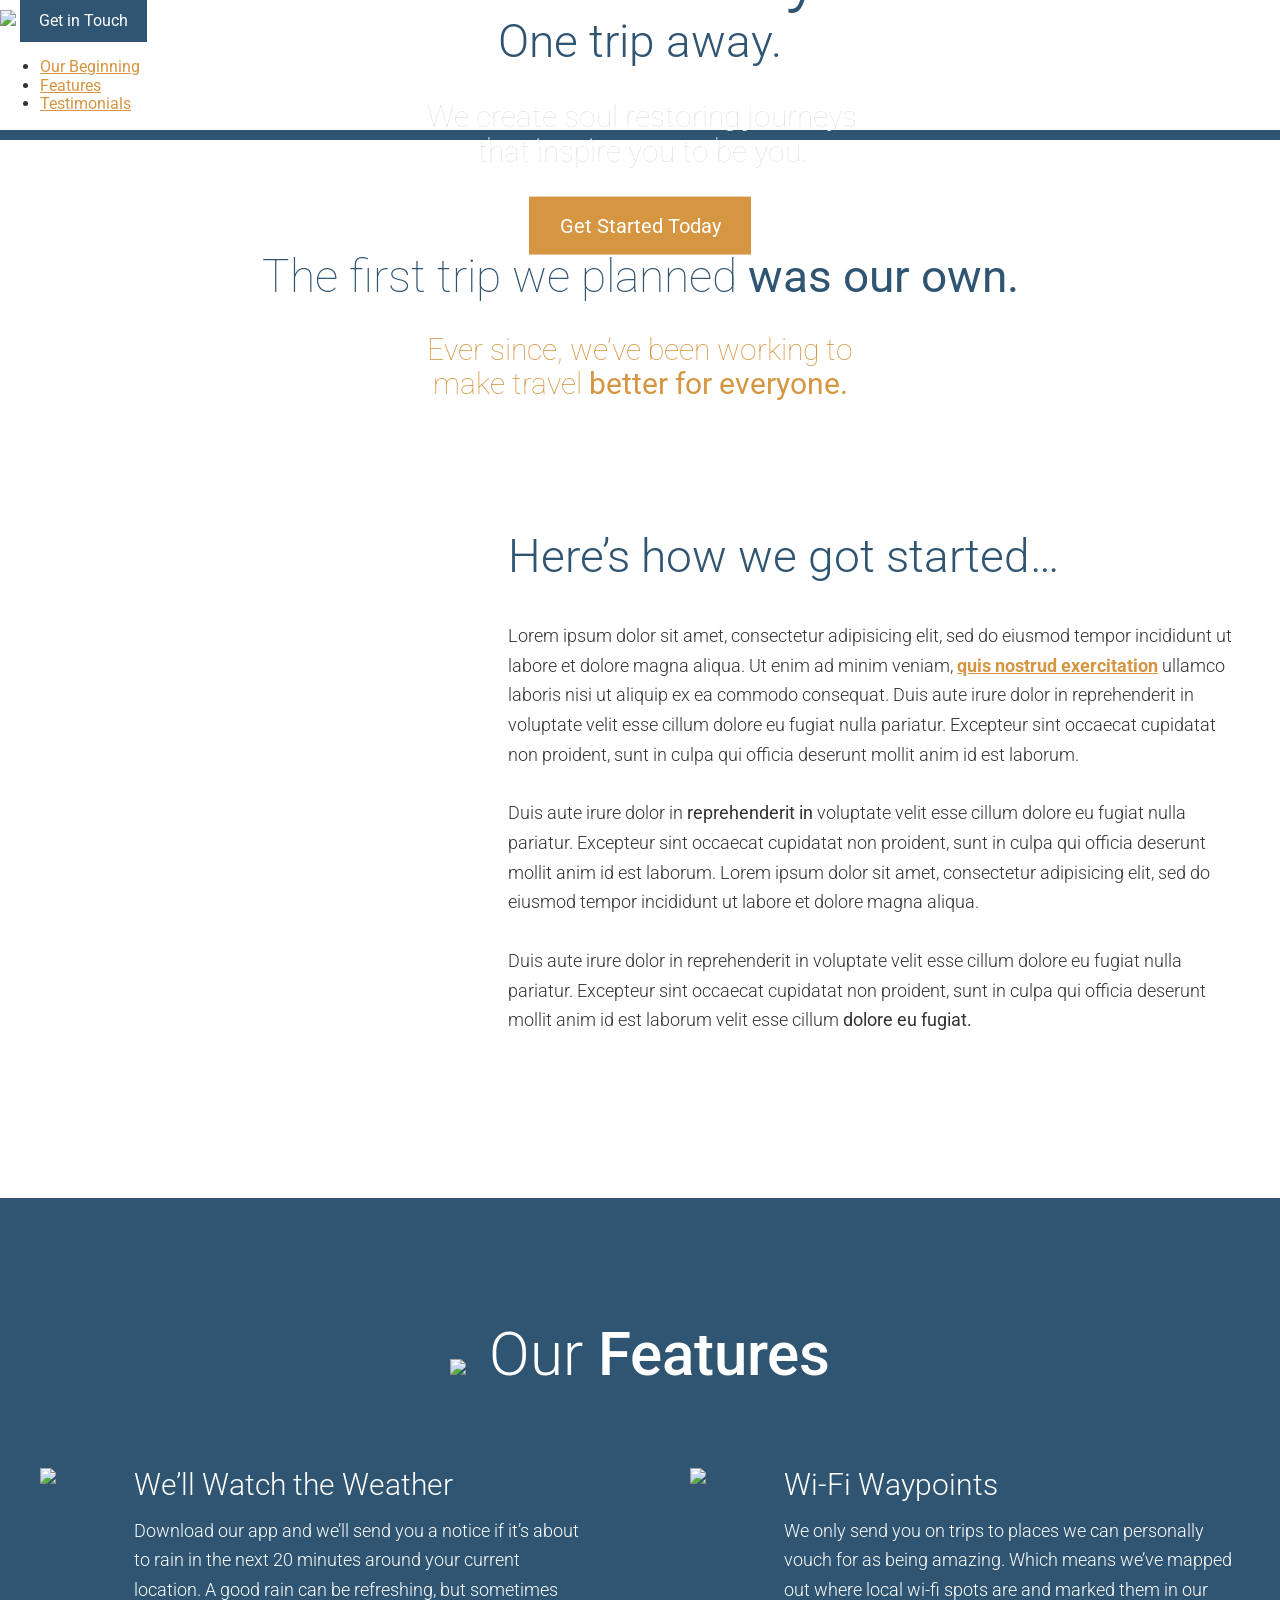
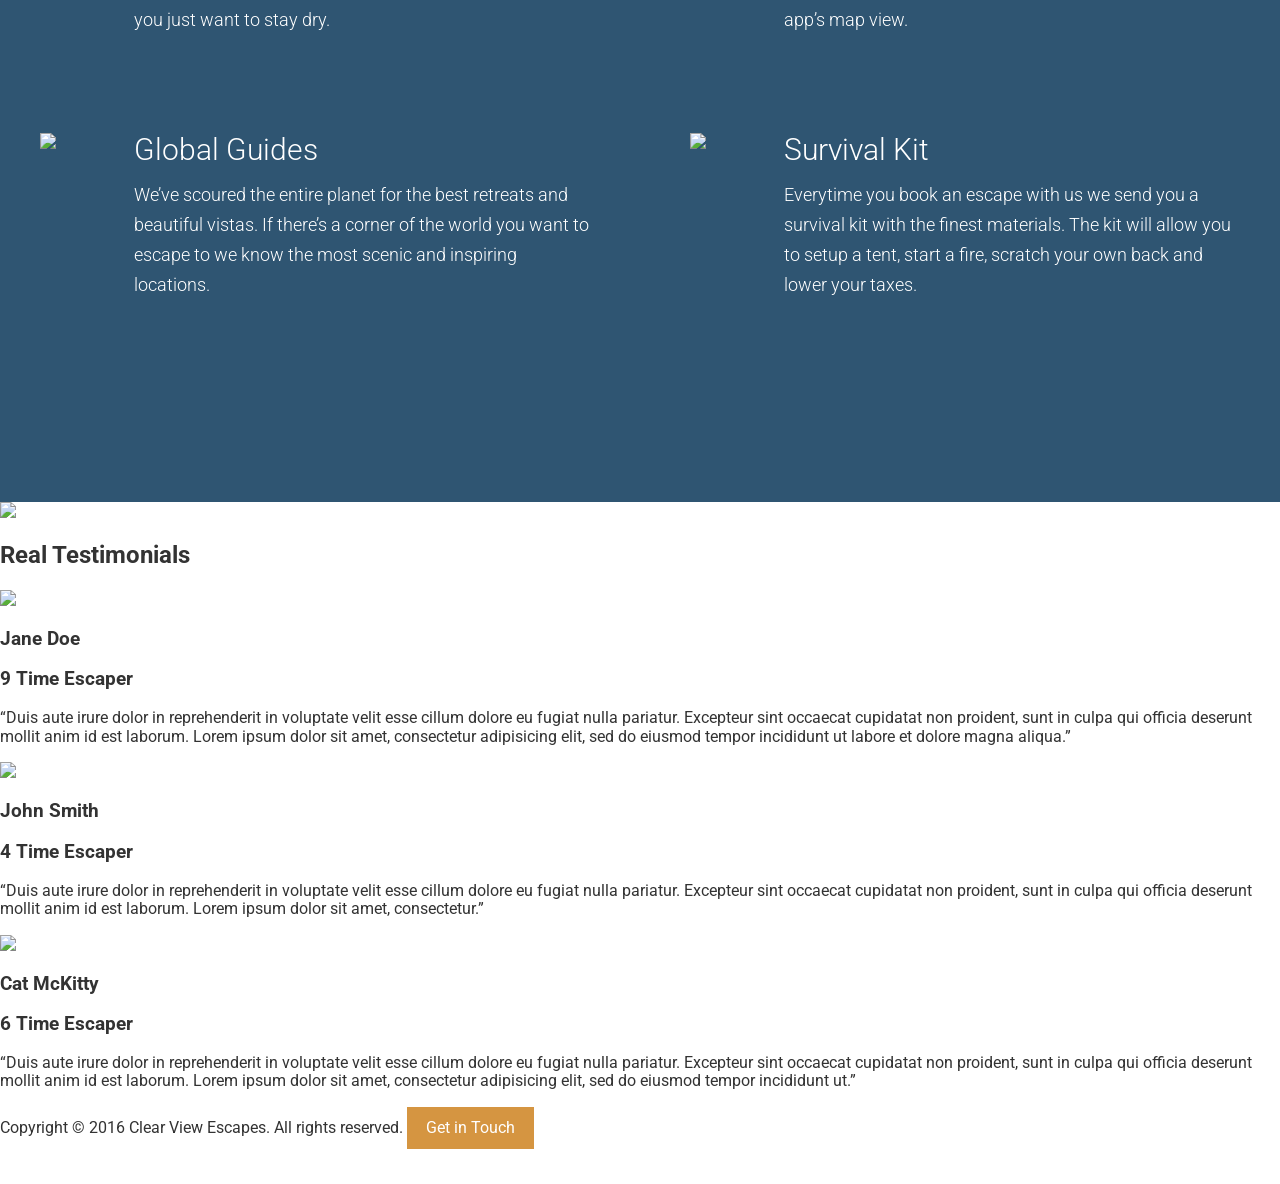
==== app/index.html @ b18bcfa6 "Completed the our features section." ====
<!DOCTYPE html>

<html>
<head>
  <meta name="viewport" content="width=device-width, initial-scale=1" />
  <link href='https://fonts.googleapis.com/css?family=Roboto:400,100,300,500,700' rel='stylesheet' type='text/css'>
  <title>Clear View Escapes</title>
  <meta name="keywords" content="Travel planning, travel bundles, travel escapes, affordable travel">
  <meta name="description" content="Your clarity. One trip away. We create soul restoring journeys that inspire you to be you.">

  <link rel="stylesheet" href="temp/styles/styles.css">

</head>
<body>
  <header>
    <img src="assets/images/icons/clear-view-escapes.svg">
    <a href="#" class="btn">Get in Touch</a>
    <nav>
      <ul>
        <li><a href="#our-beginning">Our Beginning</a></li>
        <li><a href="#features">Features</a></li>
        <li><a href="#testimonials">Testimonials</a></li>
      </ul>
    </nav>
  </header>

  <div class="large-hero">
    
    <picture>
      <source srcset="assets/images/hero--large.jpg 1920w, assets/images/hero--large-hi-dpi.jpg 3840w" media="(min-width: 1380px)">
      <source srcset="assets/images/hero--medium.jpg 1380w, assets/images/hero--medium-hi-dpi.jpg 2760w" media="(min-width: 990px)">
      <source srcset="assets/images/hero--small.jpg 990w, assets/images/hero--small-hi-dpi.jpg 1980w" media="(min-width: 640px)">
      <img srcset="assets/images/hero--smaller.jpg 640w, assets/images/hero--smaller-hi-dpi.jpg 1280w" alt="Coastal view of ocean and mountains." class="large-hero__image">
    </picture>

      <div class="large-hero__text-content ">
        <div class="wrapper">
          <h1 class="large-hero__title">Your clarity.</h1>
          <h2 class="large-hero__subtitle">One trip away.</h2>
          <p class="large-hero__description">We create soul restoring journeys that inspire you to be you.</p>
          <p><a href="#" class="btn btn--orange btn--large">Get Started Today</a></p>
        </div>
      </div>

  </div>

  <div id="our-beginning" class="page-section">
    <div class="wrapper">
      <h2 class="headline headline--centered headline--light headline--b-margin-small">The first trip we planned <strong>was our own.</strong></h2>
      <h3 class="headline headline--centered headline--orange headline--small headline--narrow headline--light headline--b-margin-large">Ever since, we&rsquo;ve been working to make travel <strong>better for everyone.</strong></h3>

      <div class="wrapper wrapper--medium wrapper--b-margin">
        <img sizes="(min-width: 970px) 976px, 100vw" srcset="assets/images/first-trip-low-res.jpg 565w, assets/images/first-trip.jpg 976w, assets/images/first-trip-hi-dpi.jpg 1952w" alt="Couple walking down a street.">
      </div>
      <div class="row row--gutters">
        <div class="row__medium-4 row__medium-4--larger row__b-margin-until-medium">
          <picture>
            <source sizes="404px" media="(min-width:1020px)" srcset="assets/images/our-start.jpg 404w, assets/images/our-start-hi-dpi.jpg 808w">
            <source sizes="320px" media="(min-width:800px)" srcset="assets/images/our-start-portrait.jpg 382w, assets/images/our-start-portrait-hi-dpi.jpg 764w">
            <img srcset="assets/images/our-start-landscape.jpg 800w, assets/images/our-start-landscape-hi-dpi.jpg 1600w" alt="Our founder, Jan Doe"> 
          </picture>
        </div>
        <div class="row__medium-8 row__medium-8--smaller">
          <div class="generic-content-container">
            <h2 class="headline headline--no-t-margin">Here&rsquo;s how we got started&hellip;</h2>
            <p>Lorem ipsum dolor sit amet, consectetur adipisicing elit, sed do eiusmod tempor incididunt ut labore et dolore magna aliqua. Ut enim ad minim veniam, <a href="#">quis nostrud exercitation</a> ullamco laboris nisi ut aliquip ex ea commodo consequat. Duis aute irure dolor in reprehenderit in voluptate velit esse cillum dolore eu fugiat nulla pariatur. Excepteur sint occaecat cupidatat non proident, sunt in culpa qui officia deserunt mollit anim id est laborum.</p>
            <p>Duis aute irure dolor in <strong>reprehenderit in</strong> voluptate velit esse cillum dolore eu fugiat nulla pariatur. Excepteur sint occaecat cupidatat non proident, sunt in culpa qui officia deserunt mollit anim id est laborum. Lorem ipsum dolor sit amet, consectetur adipisicing elit, sed do eiusmod tempor incididunt ut labore et dolore magna aliqua.</p>
            <p>Duis aute irure dolor in reprehenderit in voluptate velit esse cillum dolore eu fugiat nulla pariatur. Excepteur sint occaecat cupidatat non proident, sunt in culpa qui officia deserunt mollit anim id est laborum velit esse cillum <strong>dolore eu fugiat.</strong></p>
          </div>
        </div>
      </div>
    </div>
  </div>

  <div id="features" class="page-section page-section--blue">
    <div class="wrapper">
      <h2 class="section-title"><img class="section-title__icon" src="assets/images/icons/star.svg"> Our <strong>Features</strong></h2>

      <div class="row row--gutters-large generic-content-container">
        <div class="row__medium-6">

          <div class="feature-item">
            <img class="feature-item__icon" src="assets/images/icons/rain.svg">
            <h3 class="feature-item__title">We&rsquo;ll Watch the Weather</h3>
            <p>Download our app and we&rsquo;ll send you a notice if it&rsquo;s about to rain in the next 20 minutes around your current location. A good rain can be refreshing, but sometimes you just want to stay dry.</p>
          </div>
          
          <div class="feature-item">
            <img class="feature-item__icon" src="assets/images/icons/globe.svg">
            <h3 class="feature-item__title">Global Guides</h3>
            <p>We&rsquo;ve scoured the entire planet for the best retreats and beautiful vistas. If there&rsquo;s a corner of the world you want to escape to we know the most scenic and inspiring locations.</p>
          </div>
          
        </div>
        <div class="row__medium-6">
          <div class="feature-item">
            <img class="feature-item__icon" src="assets/images/icons/wifi.svg">
            <h3 class="feature-item__title">Wi-Fi Waypoints</h3>
            <p>We only send you on trips to places we can personally vouch for as being amazing. Which means we&rsquo;ve mapped out where local wi-fi spots are and marked them in our app&rsquo;s map view.</p>
          </div>
          
          <div class="feature-item">
            <img class="feature-item__icon" src="assets/images/icons/fire.svg">
            <h3 class="feature-item__title">Survival Kit</h3>
            <p>Everytime you book an escape with us we send you a survival kit with the finest materials. The kit will allow you to setup a tent, start a fire, scratch your own back and lower your taxes.</p>
          </div>
          
        </div>
      </div>

    </div>
  </div>

  <div id="testimonials">
    <img src="assets/images/icons/comment.svg">
    <h2>Real Testimonials</h2>

    <img src="assets/images/testimonial-jane.jpg">
    <h3>Jane Doe</h3>
    <h3>9 Time Escaper</h3>
    <p>&ldquo;Duis aute irure dolor in reprehenderit in voluptate velit esse cillum dolore eu fugiat nulla pariatur. Excepteur sint occaecat cupidatat non proident, sunt in culpa qui officia deserunt mollit anim id est laborum. Lorem ipsum dolor sit amet, consectetur adipisicing elit, sed do eiusmod tempor incididunt ut labore et dolore magna aliqua.&rdquo;</p>

    <img src="assets/images/testimonial-john.jpg">
    <h3>John Smith</h3>
    <h3>4 Time Escaper</h3>
    <p>&ldquo;Duis aute irure dolor in reprehenderit in voluptate velit esse cillum dolore eu fugiat nulla pariatur. Excepteur sint occaecat cupidatat non proident, sunt in culpa qui officia deserunt mollit anim id est laborum. Lorem ipsum dolor sit amet, consectetur.&rdquo;</p>

    <img src="assets/images/testimonial-cat.jpg">
    <h3>Cat McKitty</h3>
    <h3>6 Time Escaper</h3>
    <p>&ldquo;Duis aute irure dolor in reprehenderit in voluptate velit esse cillum dolore eu fugiat nulla pariatur. Excepteur sint occaecat cupidatat non proident, sunt in culpa qui officia deserunt mollit anim id est laborum. Lorem ipsum dolor sit amet, consectetur adipisicing elit, sed do eiusmod tempor incididunt ut.&rdquo;</p>
  </div>

  <footer>
    <p>Copyright &copy; 2016 Clear View Escapes. All rights reserved. <a href="#" class="btn btn--orange">Get in Touch</a></p>
  </footer>
</body>
</html>
---- app/temp/styles/styles.css ----
/*! normalize.css v7.0.0 | MIT License | github.com/necolas/normalize.css */

/* Document
   ========================================================================== */

/**
 * 1. Correct the line height in all browsers.
 * 2. Prevent adjustments of font size after orientation changes in
 *    IE on Windows Phone and in iOS.
 */

html {
  line-height: 1.15; /* 1 */
  -ms-text-size-adjust: 100%; /* 2 */
  -webkit-text-size-adjust: 100%; /* 2 */
}

/* Sections
   ========================================================================== */

/**
 * Remove the margin in all browsers (opinionated).
 */

body {
  margin: 0;
}

/**
 * Add the correct display in IE 9-.
 */

article,
aside,
footer,
header,
nav,
section {
  display: block;
}

/**
 * Correct the font size and margin on `h1` elements within `section` and
 * `article` contexts in Chrome, Firefox, and Safari.
 */

h1 {
  font-size: 2em;
  margin: 0.67em 0;
}

/* Grouping content
   ========================================================================== */

/**
 * Add the correct display in IE 9-.
 * 1. Add the correct display in IE.
 */

figcaption,
figure,
main { /* 1 */
  display: block;
}

/**
 * Add the correct margin in IE 8.
 */

figure {
  margin: 1em 40px;
}

/**
 * 1. Add the correct box sizing in Firefox.
 * 2. Show the overflow in Edge and IE.
 */

hr {
  -webkit-box-sizing: content-box;
          box-sizing: content-box; /* 1 */
  height: 0; /* 1 */
  overflow: visible; /* 2 */
}

/**
 * 1. Correct the inheritance and scaling of font size in all browsers.
 * 2. Correct the odd `em` font sizing in all browsers.
 */

pre {
  font-family: monospace, monospace; /* 1 */
  font-size: 1em; /* 2 */
}

/* Text-level semantics
   ========================================================================== */

/**
 * 1. Remove the gray background on active links in IE 10.
 * 2. Remove gaps in links underline in iOS 8+ and Safari 8+.
 */

a {
  background-color: transparent; /* 1 */
  -webkit-text-decoration-skip: objects; /* 2 */
}

/**
 * 1. Remove the bottom border in Chrome 57- and Firefox 39-.
 * 2. Add the correct text decoration in Chrome, Edge, IE, Opera, and Safari.
 */

abbr[title] {
  border-bottom: none; /* 1 */
  text-decoration: underline; /* 2 */
  text-decoration: underline dotted; /* 2 */
}

/**
 * Prevent the duplicate application of `bolder` by the next rule in Safari 6.
 */

b,
strong {
  font-weight: inherit;
}

/**
 * Add the correct font weight in Chrome, Edge, and Safari.
 */

b,
strong {
  font-weight: bolder;
}

/**
 * 1. Correct the inheritance and scaling of font size in all browsers.
 * 2. Correct the odd `em` font sizing in all browsers.
 */

code,
kbd,
samp {
  font-family: monospace, monospace; /* 1 */
  font-size: 1em; /* 2 */
}

/**
 * Add the correct font style in Android 4.3-.
 */

dfn {
  font-style: italic;
}

/**
 * Add the correct background and color in IE 9-.
 */

mark {
  background-color: #ff0;
  color: #000;
}

/**
 * Add the correct font size in all browsers.
 */

small {
  font-size: 80%;
}

/**
 * Prevent `sub` and `sup` elements from affecting the line height in
 * all browsers.
 */

sub,
sup {
  font-size: 75%;
  line-height: 0;
  position: relative;
  vertical-align: baseline;
}

sub {
  bottom: -0.25em;
}

sup {
  top: -0.5em;
}

/* Embedded content
   ========================================================================== */

/**
 * Add the correct display in IE 9-.
 */

audio,
video {
  display: inline-block;
}

/**
 * Add the correct display in iOS 4-7.
 */

audio:not([controls]) {
  display: none;
  height: 0;
}

/**
 * Remove the border on images inside links in IE 10-.
 */

img {
  border-style: none;
}

/**
 * Hide the overflow in IE.
 */

svg:not(:root) {
  overflow: hidden;
}

/* Forms
   ========================================================================== */

/**
 * 1. Change the font styles in all browsers (opinionated).
 * 2. Remove the margin in Firefox and Safari.
 */

button,
input,
optgroup,
select,
textarea {
  font-family: sans-serif; /* 1 */
  font-size: 100%; /* 1 */
  line-height: 1.15; /* 1 */
  margin: 0; /* 2 */
}

/**
 * Show the overflow in IE.
 * 1. Show the overflow in Edge.
 */

button,
input { /* 1 */
  overflow: visible;
}

/**
 * Remove the inheritance of text transform in Edge, Firefox, and IE.
 * 1. Remove the inheritance of text transform in Firefox.
 */

button,
select { /* 1 */
  text-transform: none;
}

/**
 * 1. Prevent a WebKit bug where (2) destroys native `audio` and `video`
 *    controls in Android 4.
 * 2. Correct the inability to style clickable types in iOS and Safari.
 */

button,
html [type="button"], /* 1 */
[type="reset"],
[type="submit"] {
  -webkit-appearance: button; /* 2 */
}

/**
 * Remove the inner border and padding in Firefox.
 */

button::-moz-focus-inner,
[type="button"]::-moz-focus-inner,
[type="reset"]::-moz-focus-inner,
[type="submit"]::-moz-focus-inner {
  border-style: none;
  padding: 0;
}

/**
 * Restore the focus styles unset by the previous rule.
 */

button:-moz-focusring,
[type="button"]:-moz-focusring,
[type="reset"]:-moz-focusring,
[type="submit"]:-moz-focusring {
  outline: 1px dotted ButtonText;
}

/**
 * Correct the padding in Firefox.
 */

fieldset {
  padding: 0.35em 0.75em 0.625em;
}

/**
 * 1. Correct the text wrapping in Edge and IE.
 * 2. Correct the color inheritance from `fieldset` elements in IE.
 * 3. Remove the padding so developers are not caught out when they zero out
 *    `fieldset` elements in all browsers.
 */

legend {
  -webkit-box-sizing: border-box;
          box-sizing: border-box; /* 1 */
  color: inherit; /* 2 */
  display: table; /* 1 */
  max-width: 100%; /* 1 */
  padding: 0; /* 3 */
  white-space: normal; /* 1 */
}

/**
 * 1. Add the correct display in IE 9-.
 * 2. Add the correct vertical alignment in Chrome, Firefox, and Opera.
 */

progress {
  display: inline-block; /* 1 */
  vertical-align: baseline; /* 2 */
}

/**
 * Remove the default vertical scrollbar in IE.
 */

textarea {
  overflow: auto;
}

/**
 * 1. Add the correct box sizing in IE 10-.
 * 2. Remove the padding in IE 10-.
 */

[type="checkbox"],
[type="radio"] {
  -webkit-box-sizing: border-box;
          box-sizing: border-box; /* 1 */
  padding: 0; /* 2 */
}

/**
 * Correct the cursor style of increment and decrement buttons in Chrome.
 */

[type="number"]::-webkit-inner-spin-button,
[type="number"]::-webkit-outer-spin-button {
  height: auto;
}

/**
 * 1. Correct the odd appearance in Chrome and Safari.
 * 2. Correct the outline style in Safari.
 */

[type="search"] {
  -webkit-appearance: textfield; /* 1 */
  outline-offset: -2px; /* 2 */
}

/**
 * Remove the inner padding and cancel buttons in Chrome and Safari on macOS.
 */

[type="search"]::-webkit-search-cancel-button,
[type="search"]::-webkit-search-decoration {
  -webkit-appearance: none;
}

/**
 * 1. Correct the inability to style clickable types in iOS and Safari.
 * 2. Change font properties to `inherit` in Safari.
 */

::-webkit-file-upload-button {
  -webkit-appearance: button; /* 1 */
  font: inherit; /* 2 */
}

/* Interactive
   ========================================================================== */

/*
 * Add the correct display in IE 9-.
 * 1. Add the correct display in Edge, IE, and Firefox.
 */

details, /* 1 */
menu {
  display: block;
}

/*
 * Add the correct display in all browsers.
 */

summary {
  display: list-item;
}

/* Scripting
   ========================================================================== */

/**
 * Add the correct display in IE 9-.
 */

canvas {
  display: inline-block;
}

/**
 * Add the correct display in IE.
 */

template {
  display: none;
}

/* Hidden
   ========================================================================== */

/**
 * Add the correct display in IE 10-.
 */

[hidden] {
  display: none;
}

body{
  font-family: 'Roboto', sans-serif;
  color: #333;
}

img{
  max-width: 100%;
  height: auto;
}

* {
	-webkit-box-sizing: border-box;
	        box-sizing: border-box;
}

a {
	color: #d59541;
}

.large-hero{
  border-bottom: 10px solid #2f5572;
  position: relative;
}

.large-hero__image {
    display: block;
  }

.large-hero__text-content {
    position: absolute;
    top: 50%;
    left: 0;
    -webkit-transform: translateY(-50%);
            transform: translateY(-50%);
    width: 100%;
    text-align: center;
  }

.large-hero__title {
    font-weight: 300;
    color: #2f5572;
    font-size: 2.4rem;
    margin: 0;
    
  }

@media (min-width: 530px){

.large-hero__title {
      font-size: 4.8rem
    
  }
	}

.large-hero__subtitle {
    font-weight: 300;
    color: #2f5572;
    font-size: 1.5rem;
    margin: 0;

  }

@media (min-width: 530px){

.large-hero__subtitle {
      font-size: 2.9rem

  }
	}

.large-hero__description {
    color: #fff;
    font-size: 1.1rem;
    font-weight: 100;
    text-shadow: 2px 2px 0 rgba(0, 0, 0, 0.1);
    max-width: 30rem;
    margin-left: auto;
    margin-right: auto;

  }

@media (min-width: 530px){

.large-hero__description {
      font-size: 1.875rem

  }
	}

.btn{
  background-color: #2f5572;
  color: #fff;
  text-decoration: none;
  padding: .75rem 1.2rem;
  display: inline-block;
}

.btn--orange{
    background-color: #d59541;
  }

.btn--large{
    padding: 1.1rem 1.9rem;
  }

@media (min-width: 530px){

.btn--large{
      font-size: 1.25rem
  }
	}

.wrapper {
	padding-left: 18px;
	padding-right: 18px;
	overflow: hidden;
	max-width: 1236px;
	margin-left: auto;
	margin-right: auto;
}

.wrapper--medium {
		max-width: 976px;
	}

.wrapper .wrapper {
		padding-left: 0;
		padding-right: 0;
	}

.wrapper--b-margin {
		margin-bottom: 1rem;
	}

@media (min-width: 530px){

.wrapper {
		margin-bottom: 3.875rem
}
	}

.page-section {
	padding: 1.2rem 0;
}

@media (min-width: 800px){

.page-section {
		padding: 4.5rem 0
}
	}

.page-section--blue {
		background-color: #2f5572;
		color: #fff;
	}

.headline {
	font-weight: 300;
	font-size: 1.9rem;
	color: #2f5572;
}

@media (min-width: 530px){

.headline {
		font-size: 2.875rem
}
	}

.headline--centered {
		text-align: center;
	}

.headline--orange {
		color: #d59541;
	}

.headline--small {
		font-size: 1.2rem;
	}

@media (min-width: 530px){

.headline--small {
			font-size: 1.875rem
	}
	}

.headline--narrow {
		max-width: 500px;
		margin-right: auto;
		margin-left: auto;
	}

.headline--light {
		font-weight: 100;
	}

.headline--b-margin-small {
		margin-bottom: .5em;
	}

.headline--b-margin-large {
		margin-bottom: 1.6em;
	}

.headline--no-t-margin {
		margin-top: 0;
	}

.row::after {
		content: "";
		clear: both;
		display: table;
	}

.row--gutters {
		margin-right: -65px;
	}

.row--gutters-large {
		margin-right: -100px;
	}

.row--gutters > div {
		padding-right: 65px;
	}

.row--gutters-large > div {
		padding-right: 100px;
	}

.row__b-margin-until-medium {
		margin-bottom: 1rem;
	}

@media (min-width: 800px){

		.row__b-margin-until-medium {
		margin-bottom: 0;
		}

		.row__medium-4 {
			float: left;
			width: 33.33%;
		}

		.row__medium-4--larger {
			width: 37%;
		}

		.row__medium-6 {
			float: left;
			width: 50%;
		}

		.row__medium-8 {
			float: left;
			width: 66.66%;
		}

		.row__medium-8--smaller {
			width: 63%;
		}
	}

.generic-content-container p {
		font-weight: 300;
		line-height: 1.65;
		margin: 0 0 1.8rem 0;
	}

@media (min-width: 530px){

.generic-content-container {
		font-size: 1.125rem

}
	}

.generic-content-container p a {
		font-weight: 700;
	}

.section-title {
	font-size: 2.55rem;
	font-weight: 300;
	text-align: center;
}

@media (min-width: 530px){

.section-title {
		font-size: 3.75rem
}
	}

.section-title strong {
		font-weight: 500;
	}

.section-title__icon {
		display: block;
		margin-right: auto;
		margin-left: auto;
		margin-bottom: .6rem;
	}

@media (min-width: 530px){

.section-title__icon {
			margin-right: .5rem;
			margin-left: 0;
			margin-bottom: 0;
			display: inline-block
	}
	}

.feature-item {
	position: relative;
	padding-bottom: 2.5rem;

}

@media (min-width: 530px){

.feature-item {
		padding-left: 94px

}
	}

.feature-item__icon {

		display: block;
		margin: 0 auto;
	}

@media (min-width: 530px){

.feature-item__icon {
			position: absolute;
			left: 0
	}
	}

.feature-item__title {
		font-size: 1.6rem;
		font-weight: 300;
		margin-bottom: .8rem;
		margin-top: .7em;
		text-align: center;
	}

@media (min-width: 530px){

.feature-item__title {
			margin-top: 1em;
			font-size: 1.875rem;
			text-align: left
	}
	}
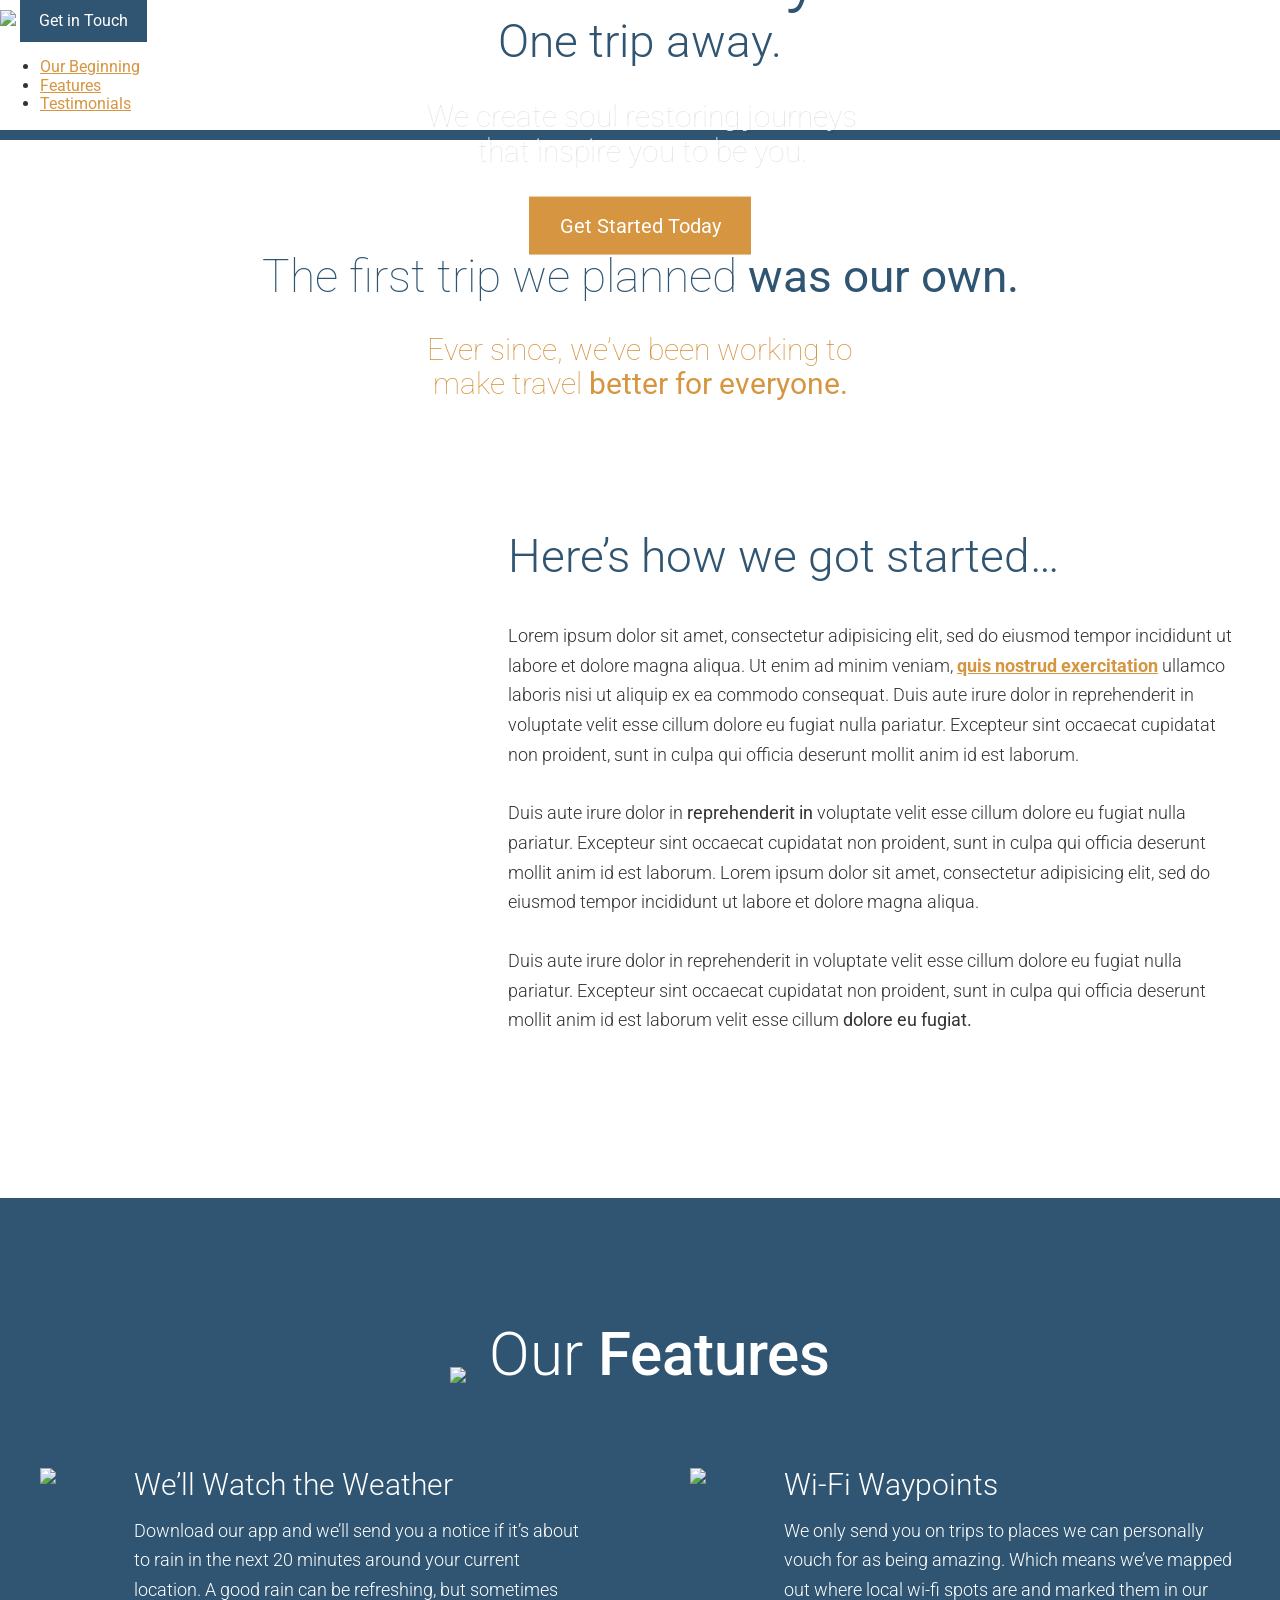
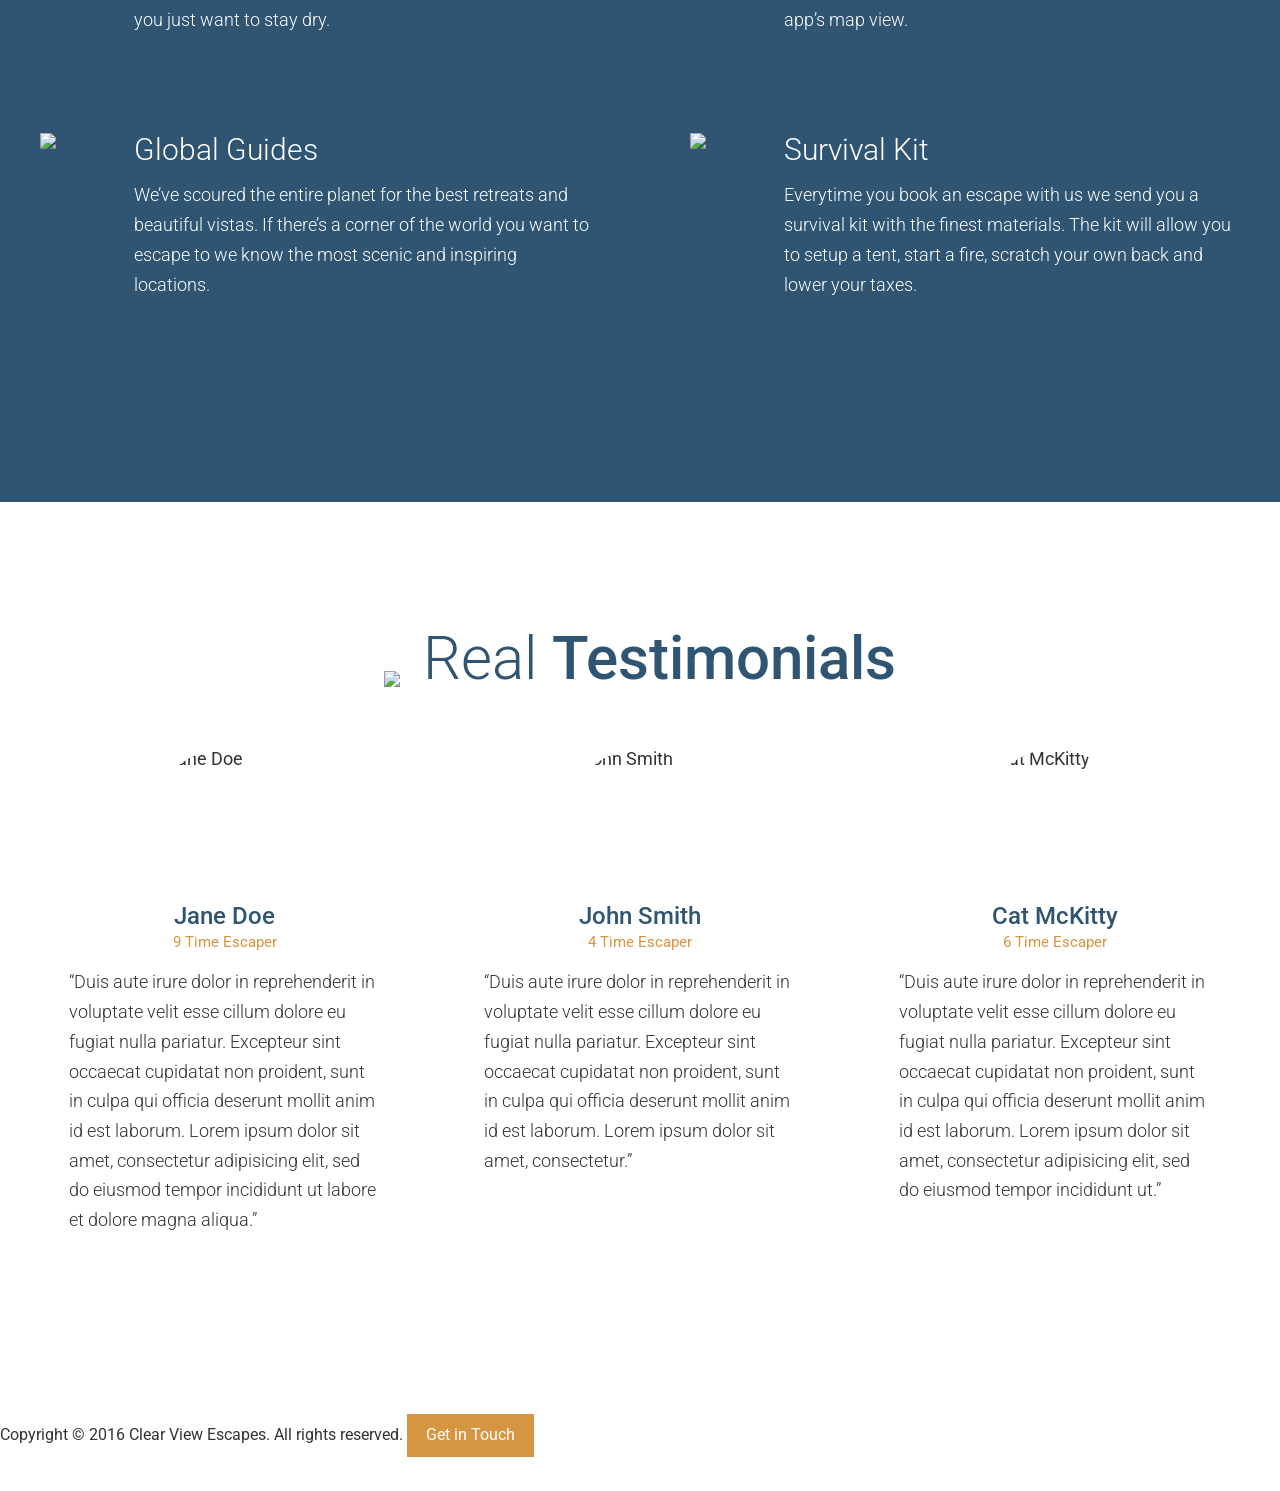
==== commit b3b45424: "Completed the Testimonials section." ====
--- a/app/index.html
+++ b/app/index.html
@@ -111,24 +111,50 @@
     </div>
   </div>
 
-  <div id="testimonials">
-    <img src="assets/images/icons/comment.svg">
-    <h2>Real Testimonials</h2>
+  <div id="testimonials" class="page-section page-section--testimonials page-section--no-b-padding-until-large">
+    <div class="wrapper wrapper--no-padding-until-large">
+      <h2 class="section-title section-title--blue"><img class="section-title__icon" src="assets/images/icons/comment.svg"> Real <strong>Testimonials</strong></h2>
 
-    <img src="assets/images/testimonial-jane.jpg">
-    <h3>Jane Doe</h3>
-    <h3>9 Time Escaper</h3>
-    <p>&ldquo;Duis aute irure dolor in reprehenderit in voluptate velit esse cillum dolore eu fugiat nulla pariatur. Excepteur sint occaecat cupidatat non proident, sunt in culpa qui officia deserunt mollit anim id est laborum. Lorem ipsum dolor sit amet, consectetur adipisicing elit, sed do eiusmod tempor incididunt ut labore et dolore magna aliqua.&rdquo;</p>
+      <div class="row row--gutters row--t-padding row--gutters-small row--equal-height-at-large generic-content-container">
 
-    <img src="assets/images/testimonial-john.jpg">
-    <h3>John Smith</h3>
-    <h3>4 Time Escaper</h3>
-    <p>&ldquo;Duis aute irure dolor in reprehenderit in voluptate velit esse cillum dolore eu fugiat nulla pariatur. Excepteur sint occaecat cupidatat non proident, sunt in culpa qui officia deserunt mollit anim id est laborum. Lorem ipsum dolor sit amet, consectetur.&rdquo;</p>
+        <div class="row__large-4">
+          <div class="testimonial">
+            <div class="testimonial__photo">
+              <img sizes="160px" srcset="assets/images/testimonial-jane.jpg 160w, assets/images/testimonial-jane-hi-dpi.jpg 320w" alt="Jane Doe">
+            </div>
+            <h3 class="testimonial__title">Jane Doe</h3>
+            <h4 class="testimonial__subtitle">9 Time Escaper</h4>
+            <p>&ldquo;Duis aute irure dolor in reprehenderit in voluptate velit esse cillum dolore eu fugiat nulla pariatur. Excepteur sint occaecat cupidatat non proident, sunt in culpa qui officia deserunt mollit anim id est laborum. Lorem ipsum dolor sit amet, consectetur adipisicing elit, sed do eiusmod tempor incididunt ut labore et dolore magna aliqua.&rdquo;</p>
+          </div> 
+        </div>
 
-    <img src="assets/images/testimonial-cat.jpg">
-    <h3>Cat McKitty</h3>
-    <h3>6 Time Escaper</h3>
-    <p>&ldquo;Duis aute irure dolor in reprehenderit in voluptate velit esse cillum dolore eu fugiat nulla pariatur. Excepteur sint occaecat cupidatat non proident, sunt in culpa qui officia deserunt mollit anim id est laborum. Lorem ipsum dolor sit amet, consectetur adipisicing elit, sed do eiusmod tempor incididunt ut.&rdquo;</p>
+        <div class="row__large-4">
+          <div class="testimonial">
+            <div class="testimonial__photo">
+              <img sizes="160px" srcset="assets/images/testimonial-john.jpg 160w, assets/images/testimonial-john-hi-dpi.jpg 320w" alt="John Smith">
+            </div>
+            <h3 class="testimonial__title">John Smith</h3>
+            <h4 class="testimonial__subtitle">4 Time Escaper</h4>
+            <p>&ldquo;Duis aute irure dolor in reprehenderit in voluptate velit esse cillum dolore eu fugiat nulla pariatur. Excepteur sint occaecat cupidatat non proident, sunt in culpa qui officia deserunt mollit anim id est laborum. Lorem ipsum dolor sit amet, consectetur.&rdquo;</p>
+          </div>
+          
+        </div>
+
+        <div class="row__large-4"> 
+          <div class="testimonial testimonial--last">
+            <div class="testimonial__photo">
+              <img sizes="160px" srcset="assets/images/testimonial-cat.jpg 160w, assets/images/testimonial-cat-hi-dpi.jpg 320w" alt="Cat McKitty">
+            </div>
+            <h3 class="testimonial__title">Cat McKitty</h3>
+            <h4 class="testimonial__subtitle">6 Time Escaper</h4>
+            <p>&ldquo;Duis aute irure dolor in reprehenderit in voluptate velit esse cillum dolore eu fugiat nulla pariatur. Excepteur sint occaecat cupidatat non proident, sunt in culpa qui officia deserunt mollit anim id est laborum. Lorem ipsum dolor sit amet, consectetur adipisicing elit, sed do eiusmod tempor incididunt ut.&rdquo;</p>
+          </div>
+          
+        </div>
+
+      </div>
+    </div>
+    
   </div>
 
   <footer>
--- a/app/temp/styles/styles.css
+++ b/app/temp/styles/styles.css
@@ -574,6 +574,32 @@
 		max-width: 976px;
 	}
 
+.wrapper--no-padding-until-medium {
+		padding-left: 0;
+		padding-right: 0;
+	}
+
+@media (min-width: 800px){
+
+.wrapper--no-padding-until-medium {
+			padding-left: 18px;
+			padding-right: 18px
+	}
+	}
+
+.wrapper--no-padding-until-large {
+		padding-left: 0;
+		padding-right: 0;
+	}
+
+@media (min-width: 1010px){
+
+.wrapper--no-padding-until-large {
+			padding-left: 18px;
+			padding-right: 18px
+	}
+	}
+
 .wrapper .wrapper {
 		padding-left: 0;
 		padding-right: 0;
@@ -604,6 +630,42 @@
 .page-section--blue {
 		background-color: #2f5572;
 		color: #fff;
+	}
+
+.page-section--testimonials {
+		background-color: #e0e6ef;
+		
+	}
+
+@media (min-width: 1010px){
+
+.page-section--testimonials {
+			background: url('/assets/images/testimonials-bg.jpg') top center no-repeat;
+			background-size: cover
+		
+	}
+	}
+
+.page-section--no-b-padding-until-medium {
+		padding-bottom: 0;
+	}
+
+@media (min-width: 800px){
+
+.page-section--no-b-padding-until-medium {
+			padding-bottom: 4.5rem
+	}
+	}
+
+.page-section--no-b-padding-until-large {
+		padding-bottom: 0;
+	}
+
+@media (min-width: 1010px){
+
+.page-section--no-b-padding-until-large {
+			padding-bottom: 4.5rem
+	}
 	}
 
 .headline {
@@ -666,6 +728,10 @@
 		display: table;
 	}
 
+.row--t-padding {
+		padding-top: 80px;
+	}
+
 .row--gutters {
 		margin-right: -65px;
 	}
@@ -674,12 +740,20 @@
 		margin-right: -100px;
 	}
 
+.row--gutters-small {
+		margin-right: -45px;
+	}
+
 .row--gutters > div {
 		padding-right: 65px;
 	}
 
 .row--gutters-large > div {
 		padding-right: 100px;
+	}
+
+.row--gutters-small > div {
+		padding-right: 45px;
 	}
 
 .row__b-margin-until-medium {
@@ -715,6 +789,70 @@
 			width: 63%;
 		}
 	}
+
+@media (min-width: 1010px){
+
+		.row__b-margin-until-large {
+		margin-bottom: 0;
+		}
+
+		.row__large-4 {
+			float: left;
+			width: 33.33%;
+		}
+
+		.row__large-4--larger {
+			width: 37%;
+		}
+
+		.row__large-6 {
+			float: left;
+			width: 50%;
+		}
+
+		.row__large-8 {
+			float: left;
+			width: 66.66%;
+		}
+
+		.row__large-8--smaller {
+			width: 63%;
+		}
+	}
+
+/* Begin equal height rules */
+
+@media (min-width: 800px){
+
+.row--equal-height-at-medium {
+			display: -webkit-box;
+			display: -ms-flexbox;
+			display: flex
+	}
+	}
+
+.row--equal-height-at-medium > div {
+			float: none;
+			display: -webkit-box;
+			display: -ms-flexbox;
+			display: flex;
+		}
+
+@media (min-width: 1010px){
+
+.row--equal-height-at-large {
+			display: -webkit-box;
+			display: -ms-flexbox;
+			display: flex
+	}
+	}
+
+.row--equal-height-at-large > div {
+			float: none;
+			display: -webkit-box;
+			display: -ms-flexbox;
+			display: flex;
+		}
 
 .generic-content-container p {
 		font-weight: 300;
@@ -738,17 +876,23 @@
 	font-size: 2.55rem;
 	font-weight: 300;
 	text-align: center;
+
 }
 
 @media (min-width: 530px){
 
 .section-title {
 		font-size: 3.75rem
+
 }
 	}
 
 .section-title strong {
 		font-weight: 500;
+	}
+
+.section-title--blue {
+		color: #2f5572;
 	}
 
 .section-title__icon {
@@ -761,6 +905,8 @@
 @media (min-width: 530px){
 
 .section-title__icon {
+			position: relative;
+			top: 8px;
 			margin-right: .5rem;
 			margin-left: 0;
 			margin-bottom: 0;
@@ -811,4 +957,49 @@
 			font-size: 1.875rem;
 			text-align: left
 	}
+	}
+
+.testimonial {
+	background-color: rgba(255, 255, 255, .8);
+	padding: 0 18px 1px 18px;
+	margin-bottom: 98px;
+}
+
+@media (min-width: 1010px){
+
+.testimonial {
+		padding: 0 1.8125rem 1px 1.8125rem;
+		margin-bottom: 0
+}
+	}
+
+.testimonial--last {
+		margin-bottom: 0;
+	}
+
+.testimonial__photo {
+		border-radius: 80px;
+		overflow: hidden;
+		width: 160px;
+		height: 160px;
+		margin: 0 auto -80px auto;
+		position: relative;
+		top: -80px;
+		border: 6px solid rgba(255, 255, 255, .8);
+	}
+
+.testimonial__title {
+		color: #2f5572;
+		text-align: center;
+		font-size: 1.5rem;
+		font-weight: 500;
+		margin: 0;	
+	}
+
+.testimonial__subtitle {
+		color: #d59541;
+		text-align: center;
+		font-weight: 400;
+		font-size: .9375rem;
+		margin: .25rem 0 1rem 0;
 	}
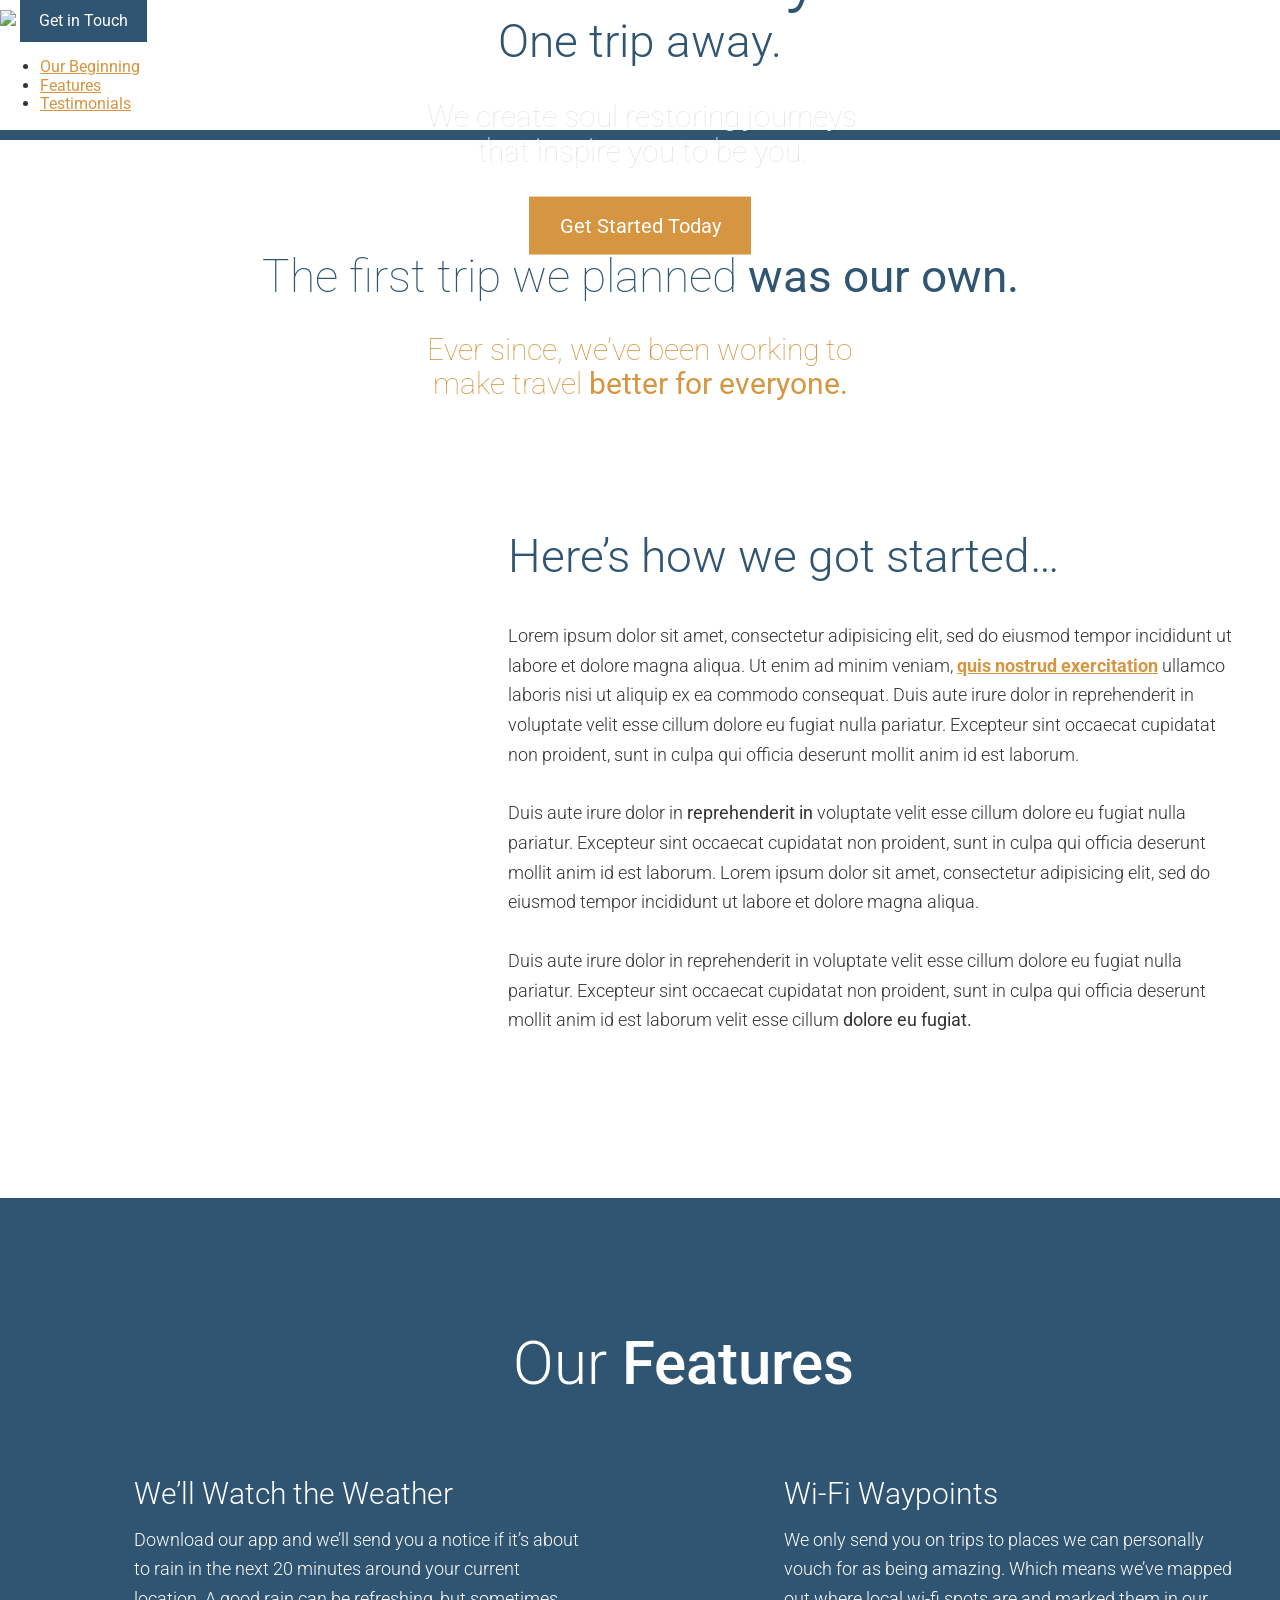
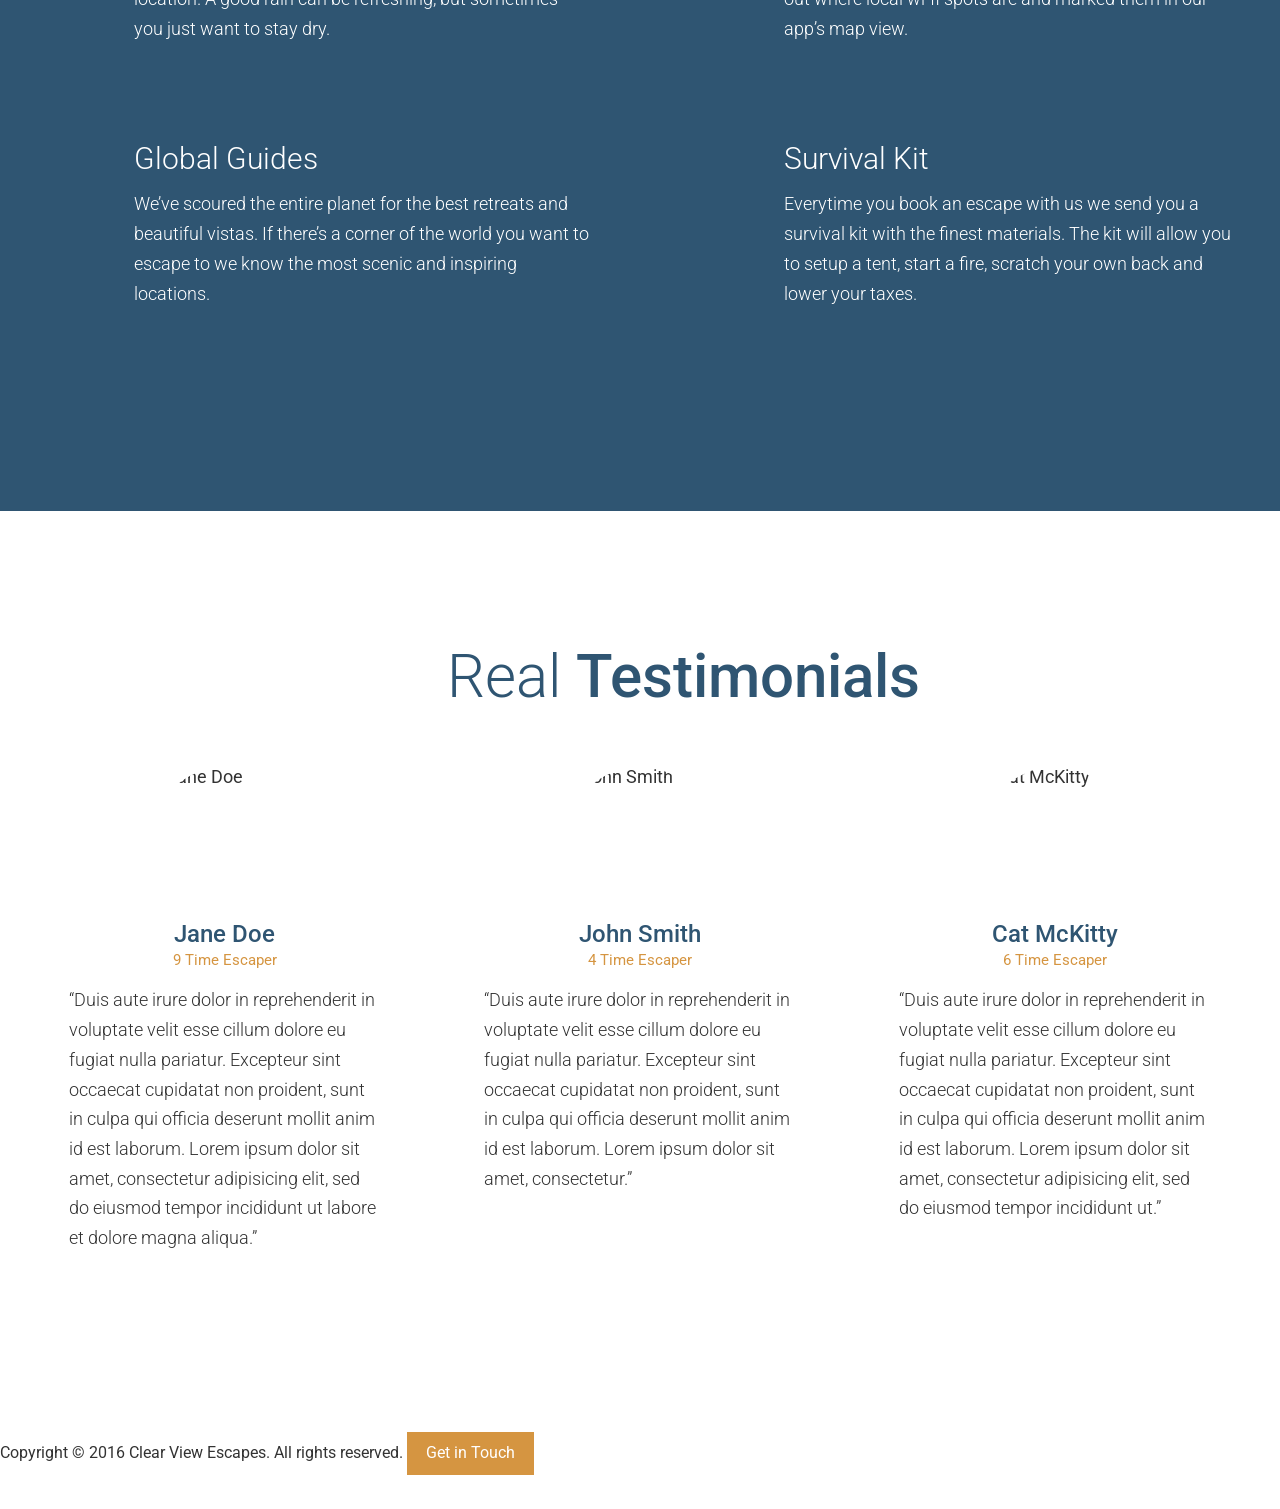
==== commit c379f385: "Completed automatic sprite generation." ====
--- a/app/index.html
+++ b/app/index.html
@@ -74,19 +74,19 @@
 
   <div id="features" class="page-section page-section--blue">
     <div class="wrapper">
-      <h2 class="section-title"><img class="section-title__icon" src="assets/images/icons/star.svg"> Our <strong>Features</strong></h2>
+      <h2 class="section-title"><span class="icon icon--star section-title__icon"></span> Our <strong>Features</strong></h2>
 
       <div class="row row--gutters-large generic-content-container">
         <div class="row__medium-6">
 
           <div class="feature-item">
-            <img class="feature-item__icon" src="assets/images/icons/rain.svg">
+            <span class="icon icon--rain feature-item__icon"></span>
             <h3 class="feature-item__title">We&rsquo;ll Watch the Weather</h3>
             <p>Download our app and we&rsquo;ll send you a notice if it&rsquo;s about to rain in the next 20 minutes around your current location. A good rain can be refreshing, but sometimes you just want to stay dry.</p>
           </div>
           
           <div class="feature-item">
-            <img class="feature-item__icon" src="assets/images/icons/globe.svg">
+            <span class="icon icon--globe feature-item__icon"></span>
             <h3 class="feature-item__title">Global Guides</h3>
             <p>We&rsquo;ve scoured the entire planet for the best retreats and beautiful vistas. If there&rsquo;s a corner of the world you want to escape to we know the most scenic and inspiring locations.</p>
           </div>
@@ -94,13 +94,13 @@
         </div>
         <div class="row__medium-6">
           <div class="feature-item">
-            <img class="feature-item__icon" src="assets/images/icons/wifi.svg">
+            <span class="icon icon--wifi feature-item__icon"></span>
             <h3 class="feature-item__title">Wi-Fi Waypoints</h3>
             <p>We only send you on trips to places we can personally vouch for as being amazing. Which means we&rsquo;ve mapped out where local wi-fi spots are and marked them in our app&rsquo;s map view.</p>
           </div>
           
           <div class="feature-item">
-            <img class="feature-item__icon" src="assets/images/icons/fire.svg">
+            <span class="icon icon--fire feature-item__icon"></span>
             <h3 class="feature-item__title">Survival Kit</h3>
             <p>Everytime you book an escape with us we send you a survival kit with the finest materials. The kit will allow you to setup a tent, start a fire, scratch your own back and lower your taxes.</p>
           </div>
@@ -113,7 +113,7 @@
 
   <div id="testimonials" class="page-section page-section--testimonials page-section--no-b-padding-until-large">
     <div class="wrapper wrapper--no-padding-until-large">
-      <h2 class="section-title section-title--blue"><img class="section-title__icon" src="assets/images/icons/comment.svg"> Real <strong>Testimonials</strong></h2>
+      <h2 class="section-title section-title--blue"><span class="icon icon--comment section-title__icon"></span> Real <strong>Testimonials</strong></h2>
 
       <div class="row row--gutters row--t-padding row--gutters-small row--equal-height-at-large generic-content-container">
 
--- a/app/temp/styles/styles.css
+++ b/app/temp/styles/styles.css
@@ -1002,4 +1002,83 @@
 		font-weight: 400;
 		font-size: .9375rem;
 		margin: .25rem 0 1rem 0;
+	}
+
+/*Do not change modules/_sprite directly as it is generated automatically by Gulp.
+Instead edit gulp/templates/sprite*/
+
+.icon {
+			background-image: url('/assets/images/sprites/sprite-69f19c2e.svg');
+		}
+
+.icon--clear-view-escapes {
+		width: 142.4px;
+		height: 59.53px;
+		background-position: 0 0;
+	}
+
+.icon--comment {
+		width: 64px;
+		height: 64px;
+		background-position: 99.70443349753694% 0;
+	}
+
+.icon--facebook {
+		width: 21.23px;
+		height: 42.01px;
+		background-position: 26.040607071652357% 45.795830448496034%;
+	}
+
+.icon--fire {
+		width: 56px;
+		height: 64px;
+		background-position: 0 99.56481481481481%;
+	}
+
+.icon--globe {
+		width: 64px;
+		height: 64px;
+		background-position: 27.586206896551722% 99.56481481481481%;
+	}
+
+.icon--instagram {
+		width: 42.01px;
+		height: 42.01px;
+		background-position: 63.2917018534157% 49.234556504346486%;
+	}
+
+.icon--mail {
+		width: 64px;
+		height: 48px;
+		background-position: 0 48.00806451612903%;
+	}
+
+.icon--rain {
+		width: 64px;
+		height: 64px;
+		background-position: 99.70443349753694% 59.25925925925926%;
+	}
+
+.icon--star {
+		width: 64px;
+		height: 64px;
+		background-position: 59.11330049261084% 99.56481481481481%;
+	}
+
+.icon--twitter {
+		width: 51.78px;
+		height: 42.06px;
+		background-position: 94.04330452560171% 98.50700323226104%;
+	}
+
+.icon--wifi {
+		width: 60px;
+		height: 64px;
+		background-position: 68.79227053140097% 0;
+	}
+
+.icon--youtube {
+		width: 34.75px;
+		height: 42px;
+		background-position: 36.69752421959096% 45.792307692307695%;
 	}
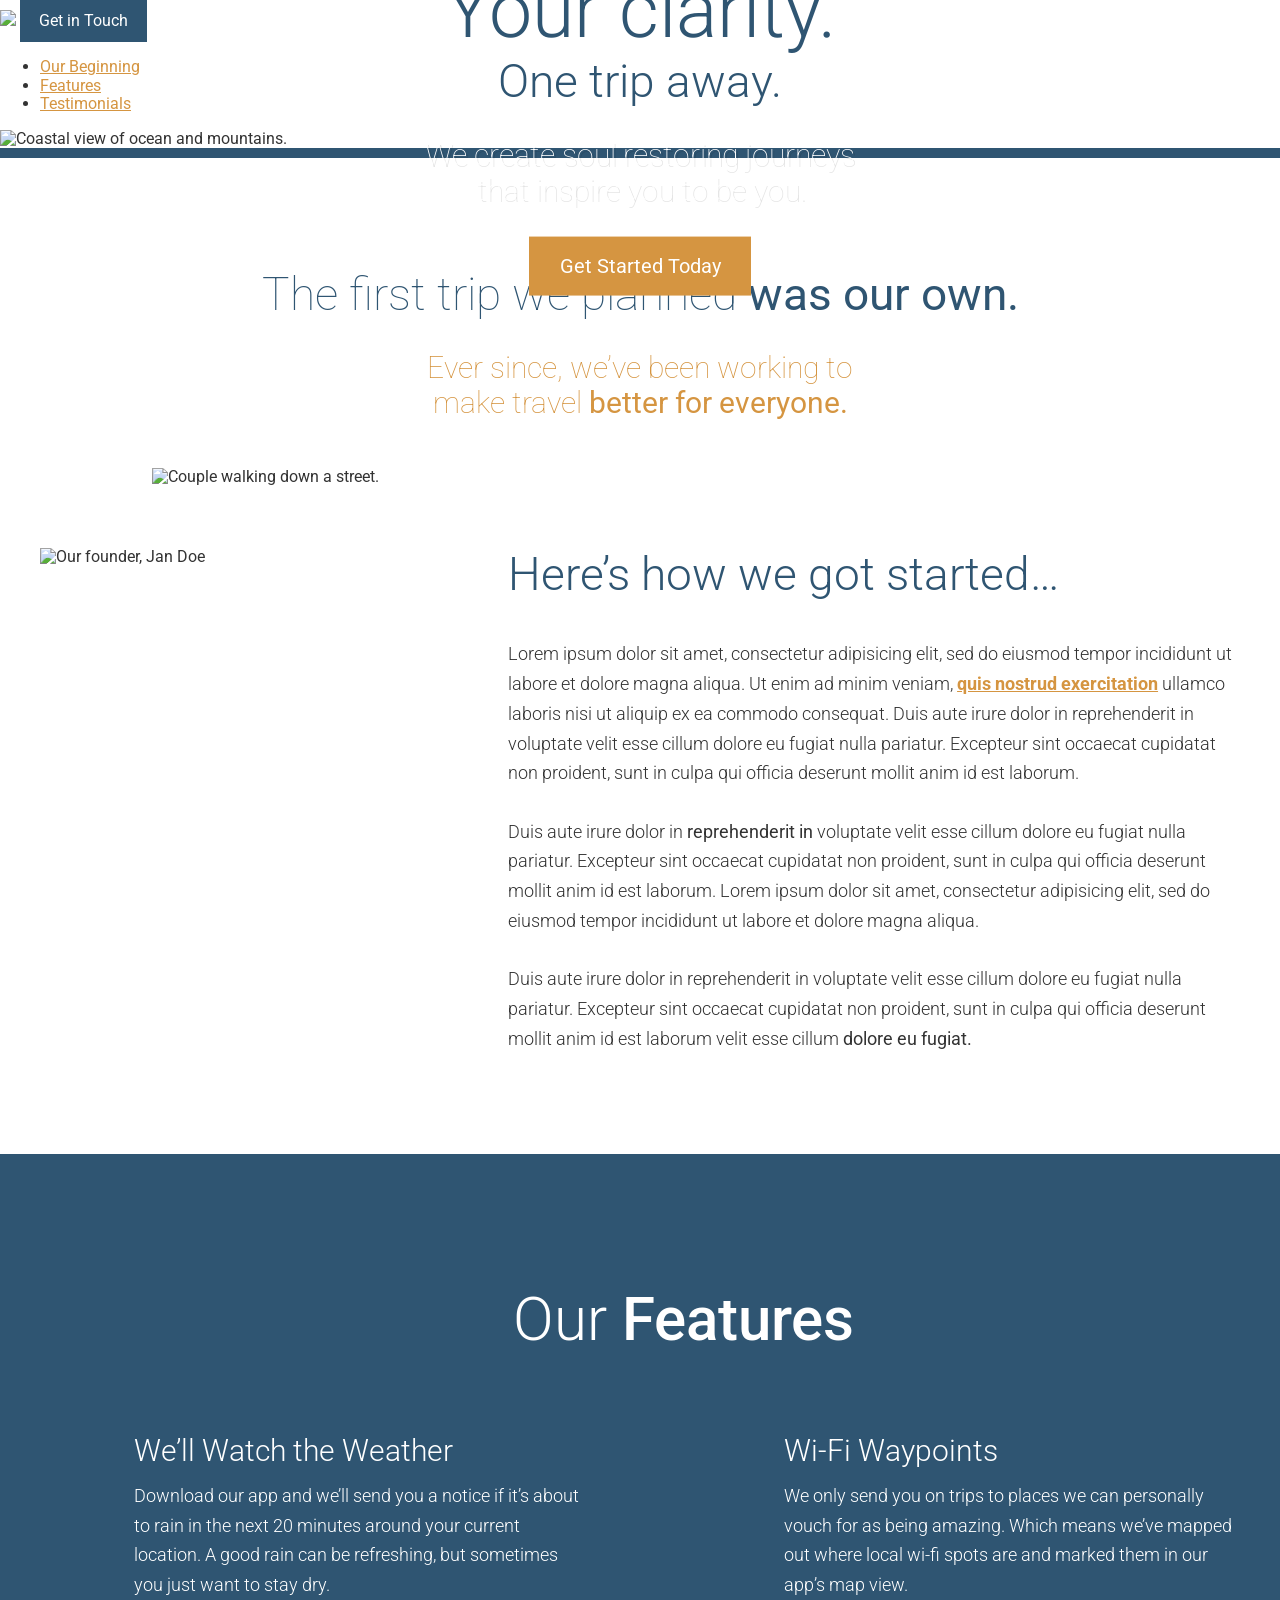
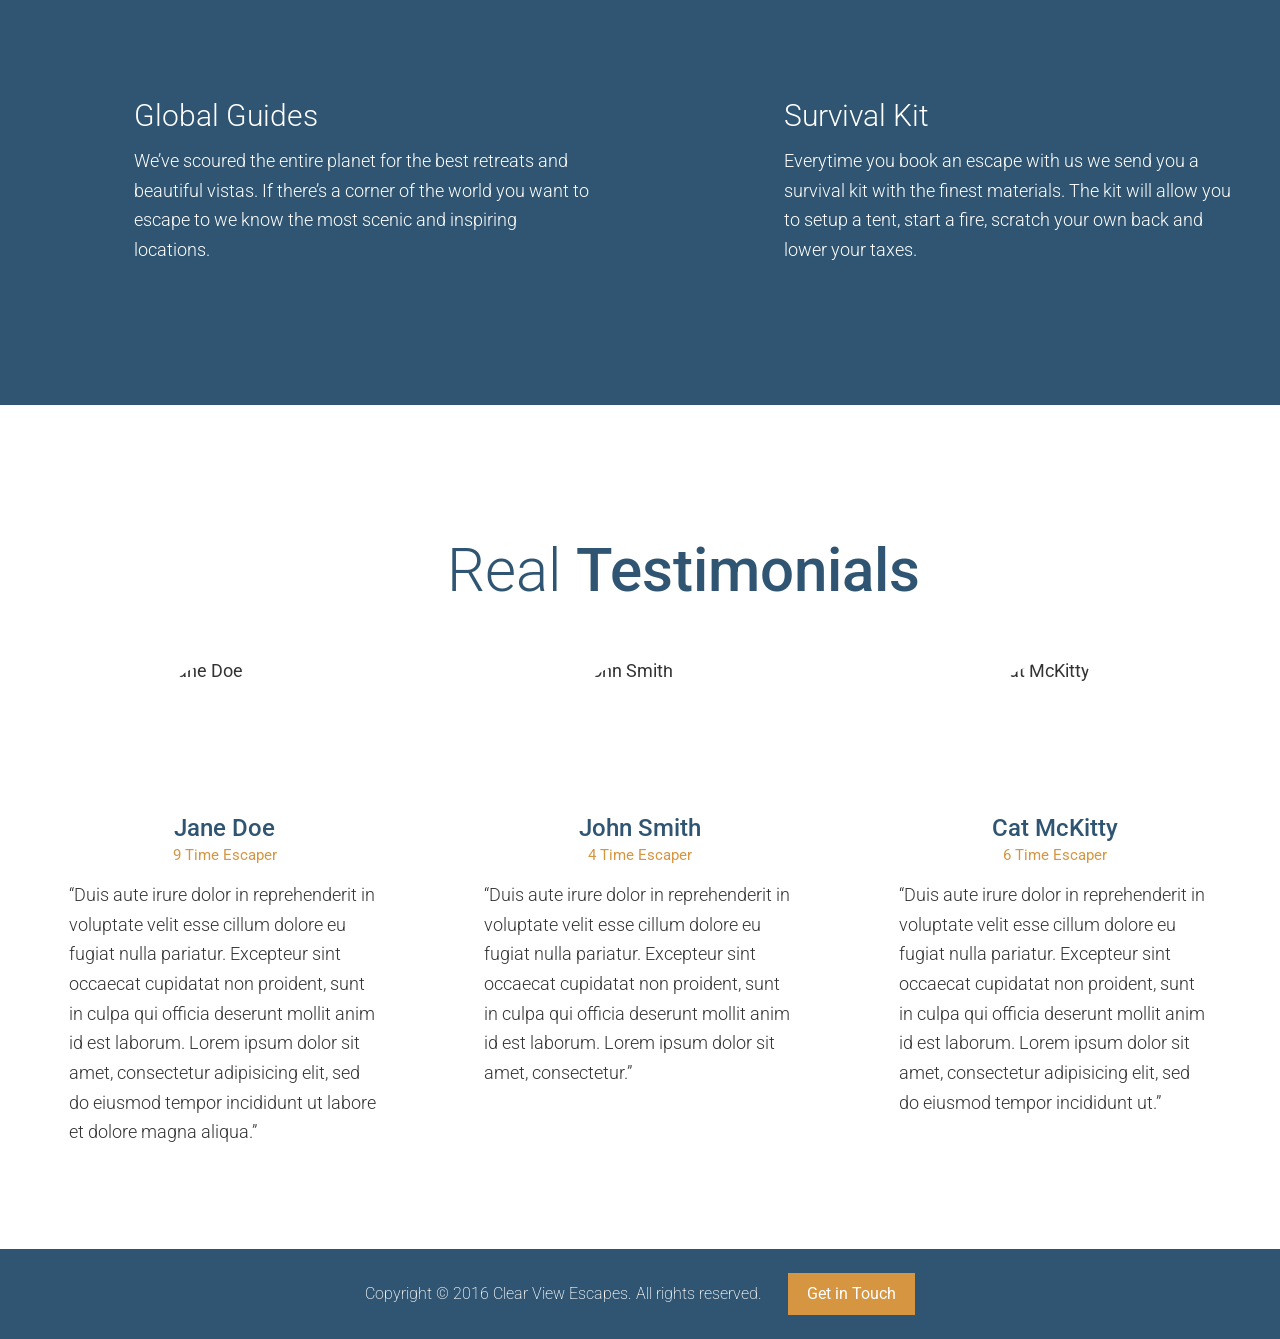
==== commit 257a6e3e: "Fixed the Margin bottom bug in modules/_wrapper file." ====
--- a/app/index.html
+++ b/app/index.html
@@ -157,8 +157,10 @@
     
   </div>
 
-  <footer>
-    <p>Copyright &copy; 2016 Clear View Escapes. All rights reserved. <a href="#" class="btn btn--orange">Get in Touch</a></p>
+  <footer class="site-footer">
+    <div class="wrapper">
+      <p><span class="site-footer__text">Copyright &copy; 2016 Clear View Escapes. All rights reserved.</span> <a href="#" class="btn btn--orange">Get in Touch</a></p>
+    </div>  
   </footer>
 </body>
 </html>
--- a/app/temp/styles/styles.css
+++ b/app/temp/styles/styles.css
@@ -568,6 +568,8 @@
 	max-width: 1236px;
 	margin-left: auto;
 	margin-right: auto;
+
+	
 }
 
 .wrapper--medium {
@@ -607,13 +609,15 @@
 
 .wrapper--b-margin {
 		margin-bottom: 1rem;
-	}
-
-@media (min-width: 530px){
-
-.wrapper {
+	
+	}
+
+@media (min-width: 530px){
+
+.wrapper--b-margin {
 		margin-bottom: 3.875rem
-}
+	
+	}
 	}
 
 .page-section {
@@ -1081,4 +1085,26 @@
 		width: 34.75px;
 		height: 42px;
 		background-position: 36.69752421959096% 45.792307692307695%;
+	}
+
+.site-footer {
+	background-color: #2f5572;
+	color: #fff;
+	padding: .5rem 0;
+	text-align: center;
+}
+
+.site-footer__text {
+		display: block;
+		margin-bottom: 1rem;
+		font-weight: 200;
+	}
+
+@media (min-width: 800px){
+
+.site-footer__text {
+			display: inline;
+			margin-bottom: 0;
+			margin-right: 1.4rem
+	}
 	}
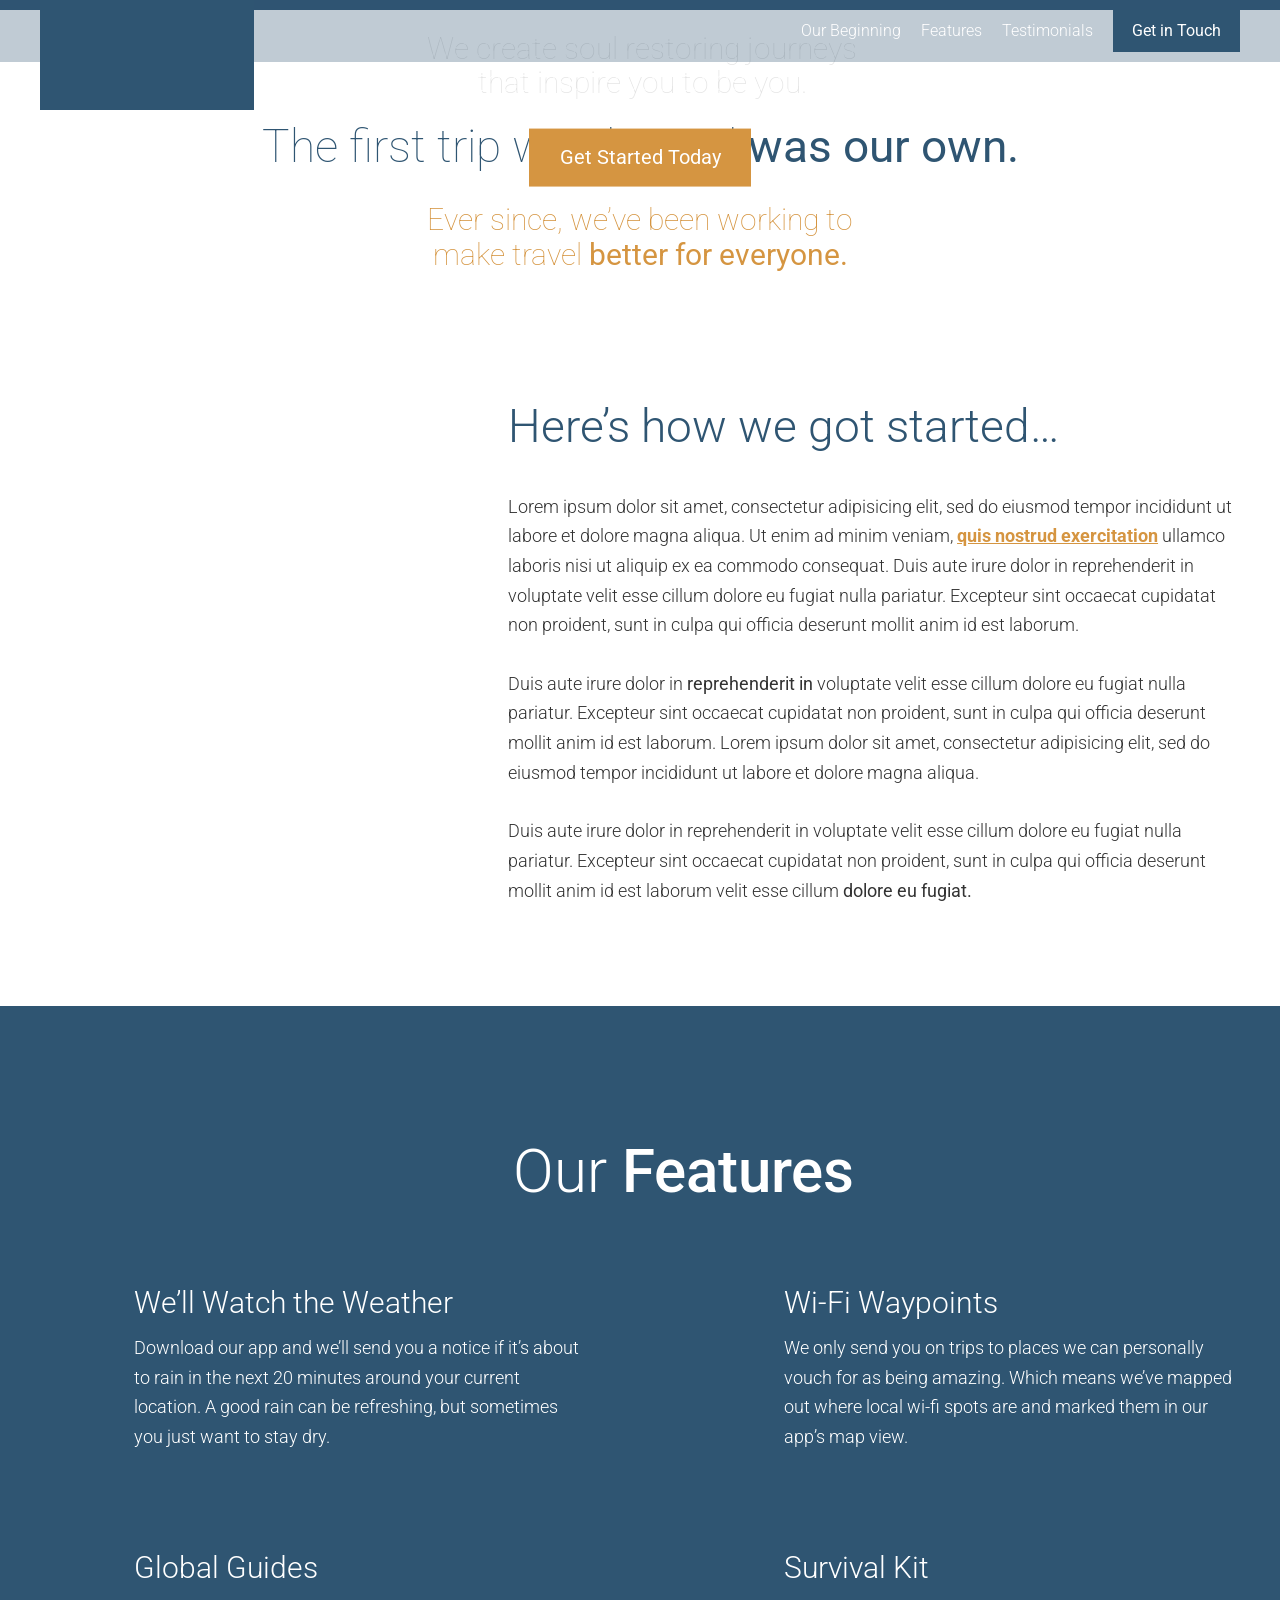
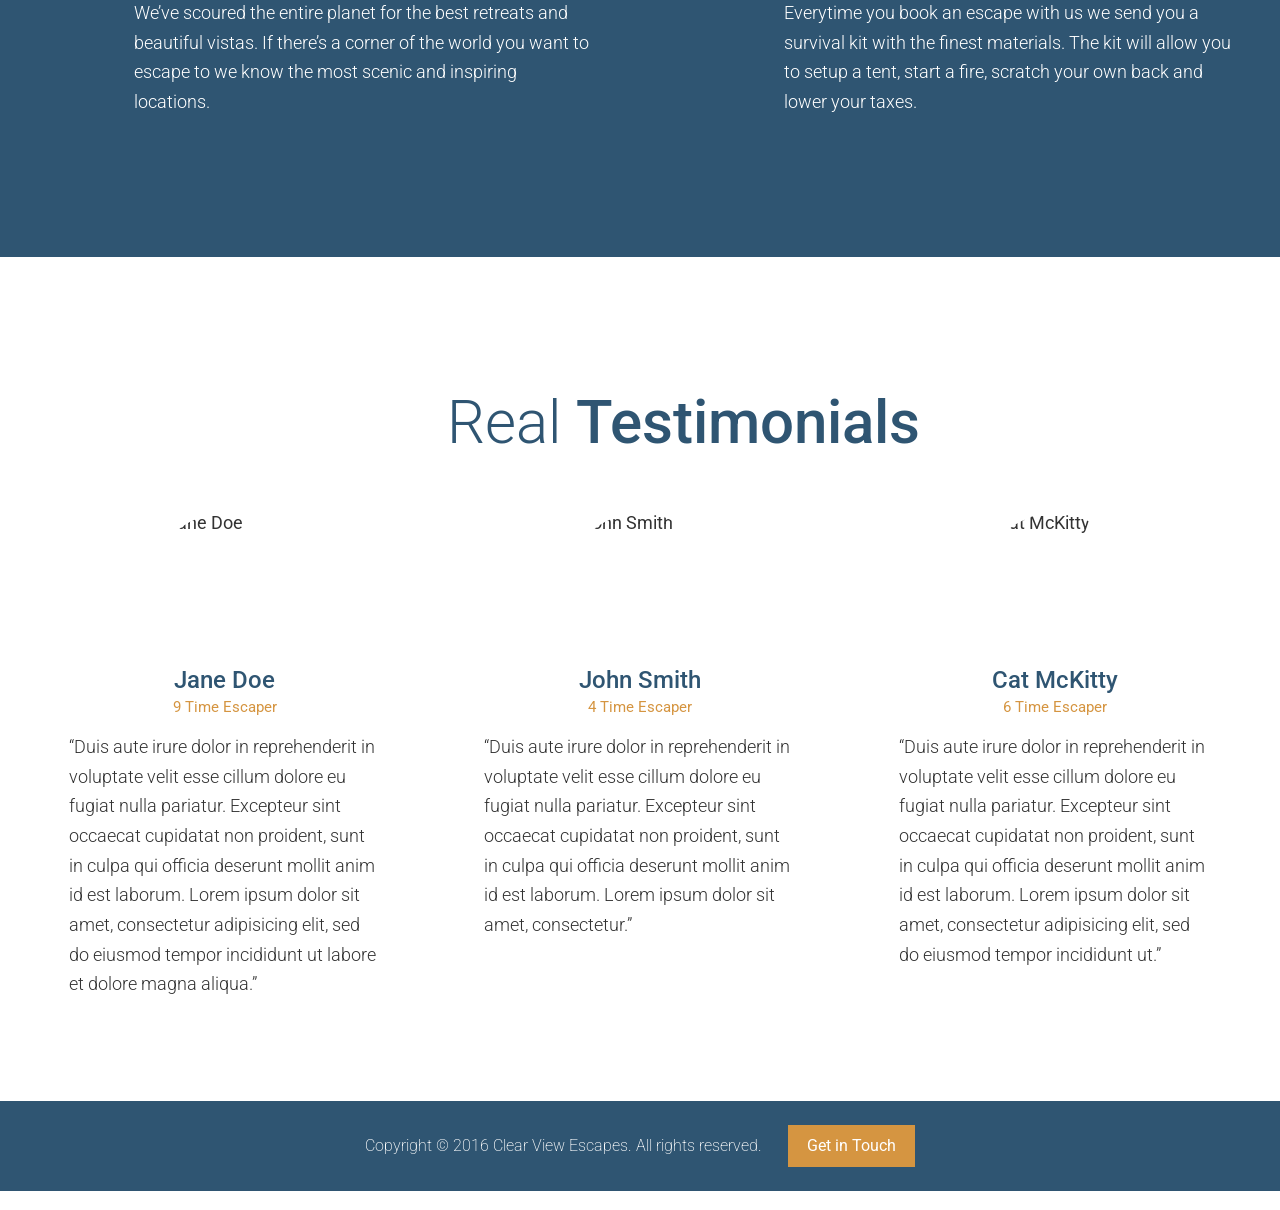
==== commit 832bee74: "Completed desktop and mobile header styles." ====
--- a/app/index.html
+++ b/app/index.html
@@ -12,16 +12,27 @@
 
 </head>
 <body>
-  <header>
-    <img src="assets/images/icons/clear-view-escapes.svg">
-    <a href="#" class="btn">Get in Touch</a>
-    <nav>
-      <ul>
-        <li><a href="#our-beginning">Our Beginning</a></li>
-        <li><a href="#features">Features</a></li>
-        <li><a href="#testimonials">Testimonials</a></li>
-      </ul>
-    </nav>
+  <header class="site-header">
+    <div class="wrapper">
+      <div class="site-header__logo">
+        <div class="site-header__logo__graphic icon icon--clear-view-escapes">Clear View Escapes</div>
+      </div>
+      <div class="site-header__menu-icon">
+        <div class="site-header__menu-icon__middle"></div>
+      </div>
+      <div class="site-header__menu-content">
+        <div class="site-header__btn-container">
+        <a href="#" class="btn">Get in Touch</a>
+        </div>
+        <nav class="primary-nav primary-nav--pull-right">
+          <ul>
+            <li><a href="#our-beginning">Our Beginning</a></li>
+            <li><a href="#features">Features</a></li>
+            <li><a href="#testimonials">Testimonials</a></li>
+          </ul>
+        </nav>
+      </div>
+    </div>
   </header>
 
   <div class="large-hero">
@@ -162,5 +173,6 @@
       <p><span class="site-footer__text">Copyright &copy; 2016 Clear View Escapes. All rights reserved.</span> <a href="#" class="btn btn--orange">Get in Touch</a></p>
     </div>  
   </footer>
+  <script src="/temp/scripts/App.js"></script>
 </body>
 </html>
--- a/app/temp/styles/styles.css
+++ b/app/temp/styles/styles.css
@@ -478,6 +478,7 @@
   }
 
 .large-hero__text-content {
+    padding-top: 88px;
     position: absolute;
     top: 50%;
     left: 0;
@@ -486,6 +487,13 @@
     width: 100%;
     text-align: center;
   }
+
+@media (min-width: 800px){
+
+.large-hero__text-content {
+      padding-top: 60px
+  }
+	}
 
 .large-hero__title {
     font-weight: 300;
@@ -1107,4 +1115,239 @@
 			margin-bottom: 0;
 			margin-right: 1.4rem
 	}
+	}
+
+.site-header {
+	padding: 10px 0;
+	position: absolute;
+	z-index: 2;
+	width: 100%;
+	-webkit-transition: background-color .3s ease-out;
+	transition: background-color .3s ease-out;
+}
+
+.site-header--is-expanded {
+		background-color: rgba(47,85,114, .55);
+	}
+
+@media (min-width: 800px){
+
+.site-header {
+		background-color: rgba(47,85,114, .3)
+}
+	}
+
+@media (min-width: 800px){
+
+.site-header__btn-container {
+			float: right
+		
+	}
+	}
+
+.site-header__logo {
+		position: absolute;
+		top: 0;
+		left: 50%;
+		-webkit-transform: translateX(-50%) scale(.8);
+		        transform: translateX(-50%) scale(.8);
+		-webkit-transform-origin: 50% 0;
+		        transform-origin: 50% 0;
+		background-color: #2f5572;
+		padding: 25px 36px;
+	}
+
+@media (min-width: 800px){
+
+.site-header__logo {
+			left: auto;
+			-webkit-transform: translateX(0);
+			        transform: translateX(0)
+	}
+	}
+
+.site-header__logo__graphic {
+		text-indent: -9999px;
+	}
+
+.site-header__menu-icon {
+		width: 20px;
+		height: 19px;
+		position: absolute;
+		top: 10px;
+		right: 10px;
+		z-index: 10;
+	}
+
+.site-header__menu-icon::before {
+			content: "";
+			position: absolute;
+			top: 0;
+			left: 0;
+			width: 20px;
+			height: 3px;
+			background-color: #fff;
+			-webkit-transform-origin: 0 0;
+			        transform-origin: 0 0;
+			-webkit-transition: -webkit-transform .3s ease-out;
+			transition: -webkit-transform .3s ease-out;
+			transition: transform .3s ease-out;
+			transition: transform .3s ease-out, -webkit-transform .3s ease-out;
+		}
+
+.site-header__menu-icon__middle {
+			position: absolute;
+			top: 8px;
+			left: 0;
+			width: 20px;
+			height: 3px;
+			background-color: #fff;
+			-webkit-transition: all .3s ease-out;
+			transition: all .3s ease-out;
+			-webkit-transform-origin: 0 50%;
+			        transform-origin: 0 50%;
+		}
+
+.site-header__menu-icon::after {
+			content: "";
+			position: absolute;
+			bottom: 0;
+			left: 0;
+			width: 20px;
+			height: 3px;
+			background-color: #fff;
+			-webkit-transform-origin: 0 100%;
+			        transform-origin: 0 100%;
+			-webkit-transition: -webkit-transform .3s ease-out;
+			transition: -webkit-transform .3s ease-out;
+			transition: transform .3s ease-out;
+			transition: transform .3s ease-out, -webkit-transform .3s ease-out;
+		}
+
+@media (min-width: 800px){
+
+.site-header__menu-icon {
+			display: none
+	}
+	}
+
+.site-header__menu-icon--close-x::before {
+			-webkit-transform: rotate(45deg) scaleX(1.25);
+			        transform: rotate(45deg) scaleX(1.25);
+		}
+
+.site-header__menu-icon--close-x .site-header__menu-icon__middle {
+			opacity: 0;
+			-webkit-transform: scaleX(0);
+			        transform: scaleX(0);
+		}
+
+.site-header__menu-icon--close-x::after {
+			-webkit-transform: rotate(-45deg) scaleX(1.25) translateY(1px);
+			        transform: rotate(-45deg) scaleX(1.25) translateY(1px);
+		}
+
+.site-header__menu-content {
+		opacity: 0;
+		-webkit-transform: scale(1.2);
+		        transform: scale(1.2);
+		-webkit-transition: all .3s ease-out;
+		transition: all .3s ease-out; 
+		position: relative;
+		z-index: -10;
+		padding-top: 90px;
+		text-align: center;
+	}
+
+@media (min-width: 800px){
+
+.site-header__menu-content {
+			opacity: 1;
+			z-index: 1;
+			padding-top: 0;
+			-webkit-transform: scale(1);
+			        transform: scale(1)
+	}
+	}
+
+.site-header__menu-content--is-visible {
+			opacity: 1;
+			z-index: 1;
+			-webkit-transform: scale(1);
+			        transform: scale(1);
+		}
+
+.primary-nav {
+
+	padding-top: 10px;
+}
+
+@media (min-width: 800px){
+
+.primary-nav {
+		padding-top: 0
+}
+	}
+
+@media (min-width: 800px){
+
+.primary-nav--pull-right {
+			float: right
+	}
+	}
+
+.primary-nav ul {
+		margin: 0;
+		padding: 0;
+	}
+
+.primary-nav ul::after {
+		content: "";
+		clear: both;
+		display: table;
+	}
+
+.primary-nav li {
+		list-style: none;
+		padding-right: 7px;
+		display: inline-block;
+	}
+
+@media (min-width: 800px){
+
+.primary-nav li {
+			padding-right: 20px;
+			float: left;
+			display: block
+	}
+	}
+
+.primary-nav li:last-child {
+		padding-right: 0;
+	}
+
+@media (min-width: 800px){
+
+.primary-nav li:last-child {
+			padding-right: 20px
+	}
+	}
+
+.primary-nav a {
+		color: #fff;
+		text-decoration: none;
+		font-weight: 300;
+		display: block;
+		padding: 5px 8px;
+		font-size: .8rem;
+		background-color: rgba(47,85,114, .5);
+	}
+
+@media (min-width: 800px){
+
+.primary-nav a {
+			font-size: 1rem;
+			padding: 12px 0;
+			background-color: transparent
+	}
 	}
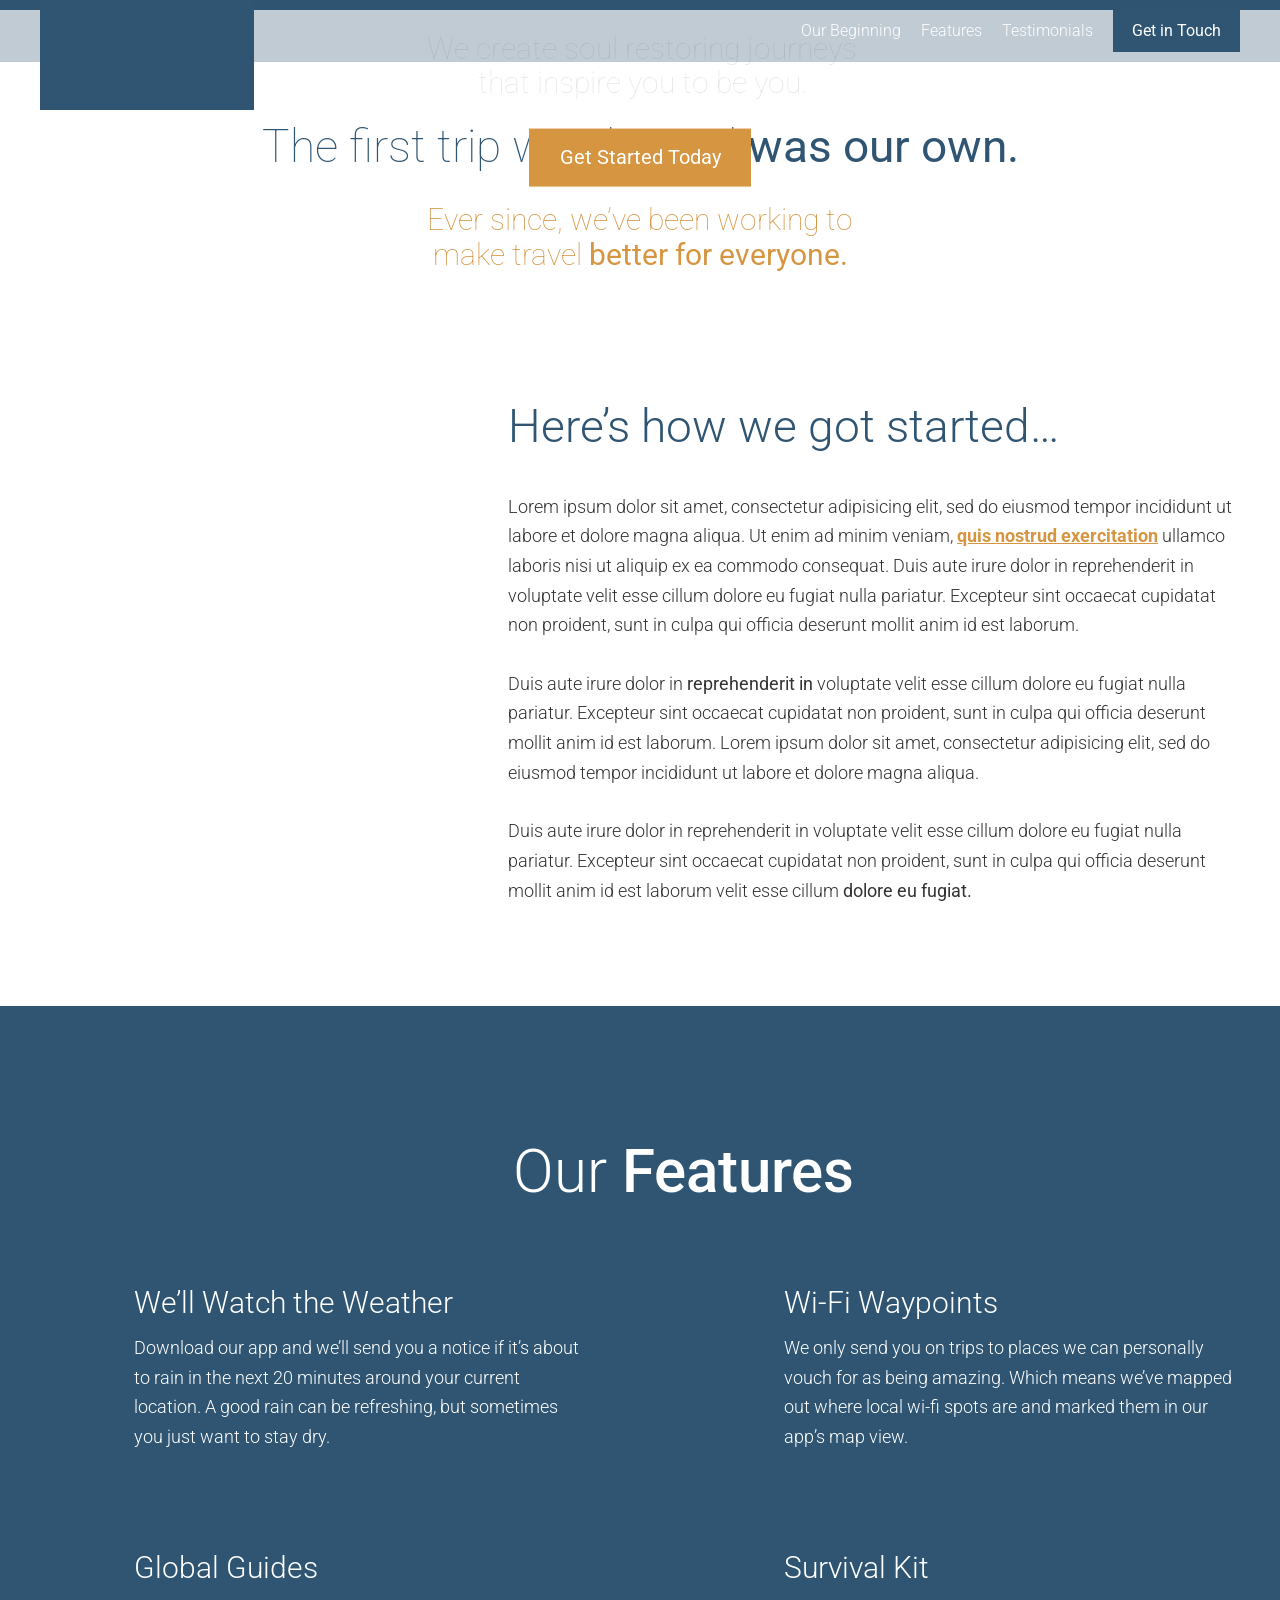
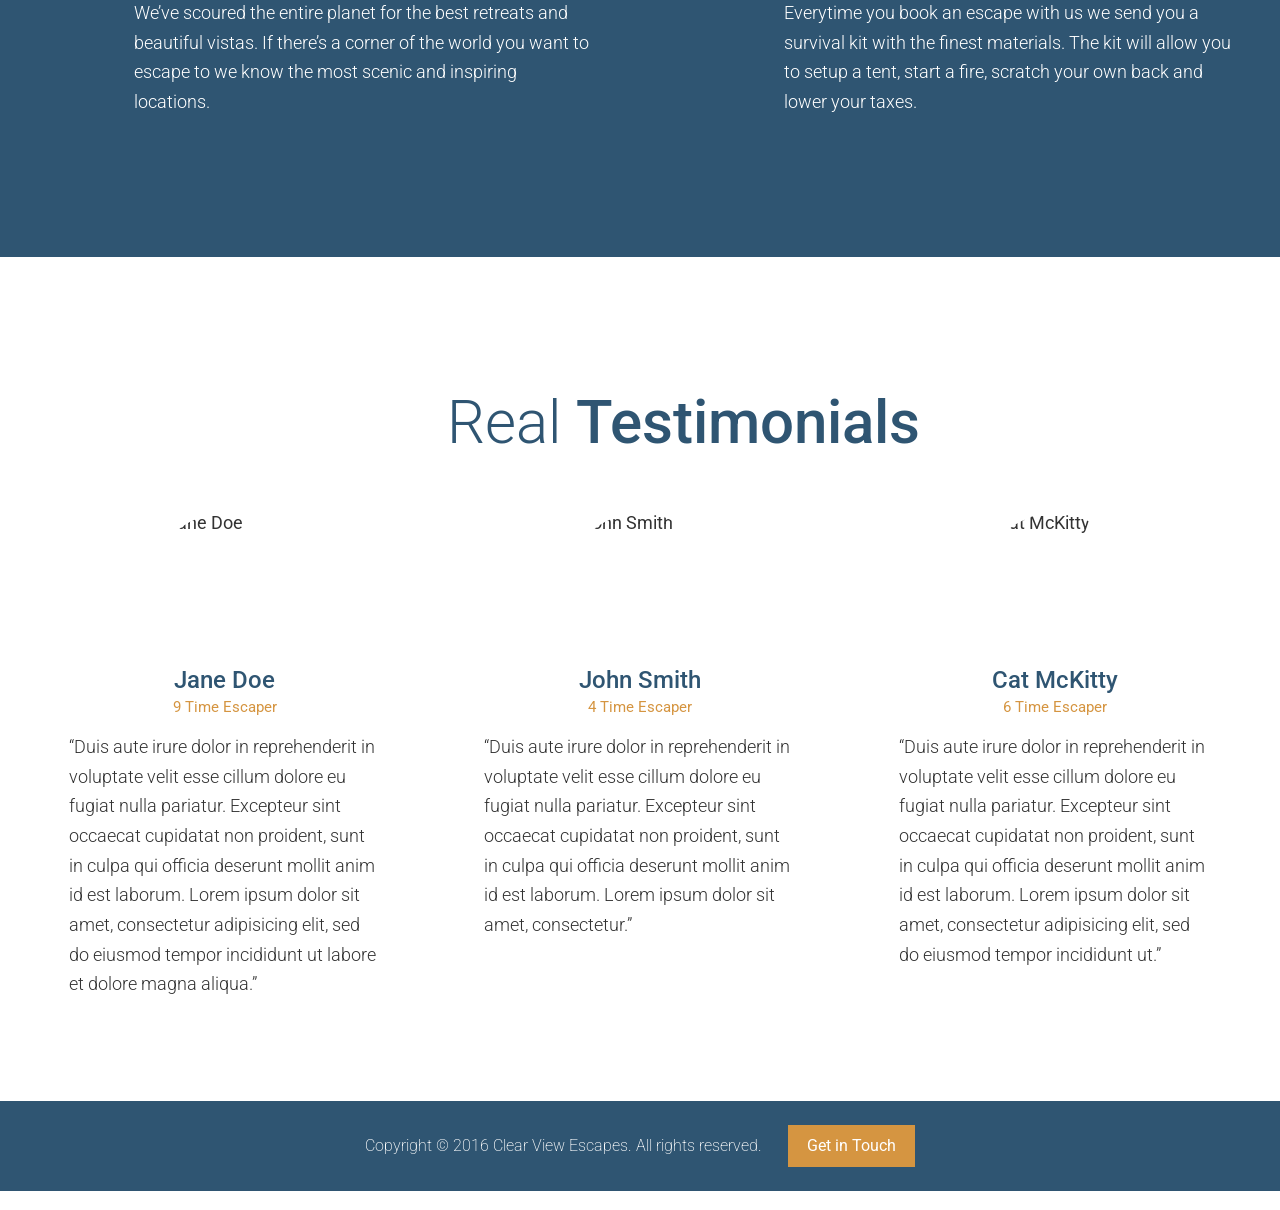
==== commit 74e40b9f: "Completed sticky header functionality." ====
--- a/app/index.html
+++ b/app/index.html
@@ -26,9 +26,9 @@
         </div>
         <nav class="primary-nav primary-nav--pull-right">
           <ul>
-            <li><a href="#our-beginning">Our Beginning</a></li>
-            <li><a href="#features">Features</a></li>
-            <li><a href="#testimonials">Testimonials</a></li>
+            <li><a href="#our-beginning" id="our-beginning-link">Our Beginning</a></li>
+            <li><a href="#features" id="features-link">Features</a></li>
+            <li><a href="#testimonials" id="testimonials-link">Testimonials</a></li>
           </ul>
         </nav>
       </div>
@@ -55,7 +55,7 @@
 
   </div>
 
-  <div id="our-beginning" class="page-section">
+  <div id="our-beginning" class="page-section" data-matching-link="#our-beginning-link">
     <div class="wrapper">
       <h2 class="headline headline--centered headline--light headline--b-margin-small">The first trip we planned <strong>was our own.</strong></h2>
       <h3 class="headline headline--centered headline--orange headline--small headline--narrow headline--light headline--b-margin-large">Ever since, we&rsquo;ve been working to make travel <strong>better for everyone.</strong></h3>
@@ -83,7 +83,7 @@
     </div>
   </div>
 
-  <div id="features" class="page-section page-section--blue">
+  <div id="features" class="page-section page-section--blue" data-matching-link="#features-link">
     <div class="wrapper">
       <h2 class="section-title"><span class="icon icon--star section-title__icon"></span> Our <strong>Features</strong></h2>
 
@@ -122,7 +122,7 @@
     </div>
   </div>
 
-  <div id="testimonials" class="page-section page-section--testimonials page-section--no-b-padding-until-large">
+  <div id="testimonials" class="page-section page-section--testimonials page-section--no-b-padding-until-large" data-matching-link="#testimonials-link">
     <div class="wrapper wrapper--no-padding-until-large">
       <h2 class="section-title section-title--blue"><span class="icon icon--comment section-title__icon"></span> Real <strong>Testimonials</strong></h2>
 
--- a/app/temp/styles/styles.css
+++ b/app/temp/styles/styles.css
@@ -1133,8 +1133,13 @@
 @media (min-width: 800px){
 
 .site-header {
+		position: fixed;
 		background-color: rgba(47,85,114, .3)
 }
+
+		.site-header--dark {
+			background-color: rgba(23, 51, 72, .85);
+		}
 	}
 
 @media (min-width: 800px){
@@ -1151,6 +1156,10 @@
 		left: 50%;
 		-webkit-transform: translateX(-50%) scale(.8);
 		        transform: translateX(-50%) scale(.8);
+		-webkit-transition: -webkit-transform .3s ease-out;
+		transition: -webkit-transform .3s ease-out;
+		transition: transform .3s ease-out;
+		transition: transform .3s ease-out, -webkit-transform .3s ease-out;
 		-webkit-transform-origin: 50% 0;
 		        transform-origin: 50% 0;
 		background-color: #2f5572;
@@ -1164,6 +1173,11 @@
 			-webkit-transform: translateX(0);
 			        transform: translateX(0)
 	}
+
+			.site-header--dark .site-header__logo {
+				-webkit-transform: scale(.57);
+				        transform: scale(.57);
+			}
 	}
 
 .site-header__logo__graphic {
@@ -1350,4 +1364,22 @@
 			padding: 12px 0;
 			background-color: transparent
 	}
+
+			.primary-nav a.is-current-link {
+				color: #fabb69;
+			}
+	}
+
+.reveal-item {
+	opacity: 0;
+	-webkit-transition: all 1.5s ease-out;
+	transition: all 1.5s ease-out;
+	-webkit-transform: scale(1.15);
+	        transform: scale(1.15);
+}
+
+.reveal-item--is-visible {
+		opacity: 1;	
+		-webkit-transform: scale(1);	
+		        transform: scale(1);
 	}
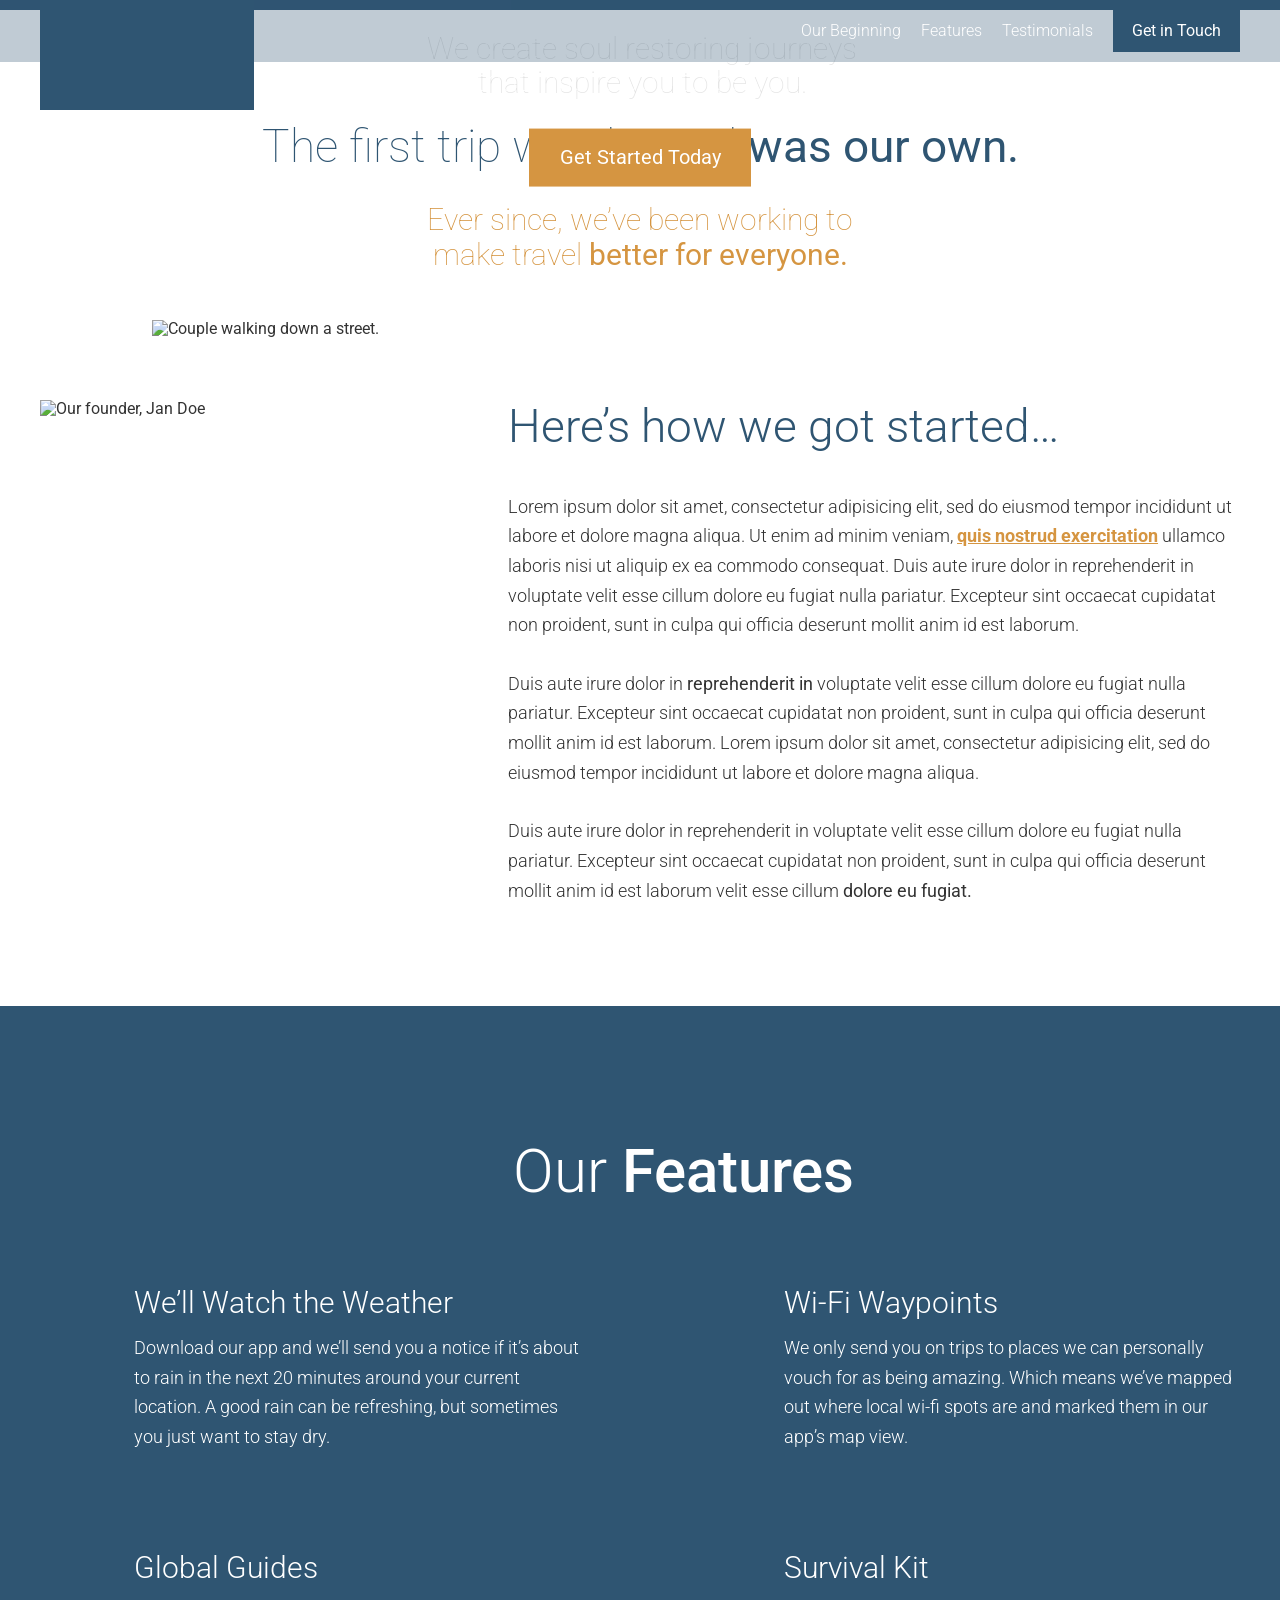
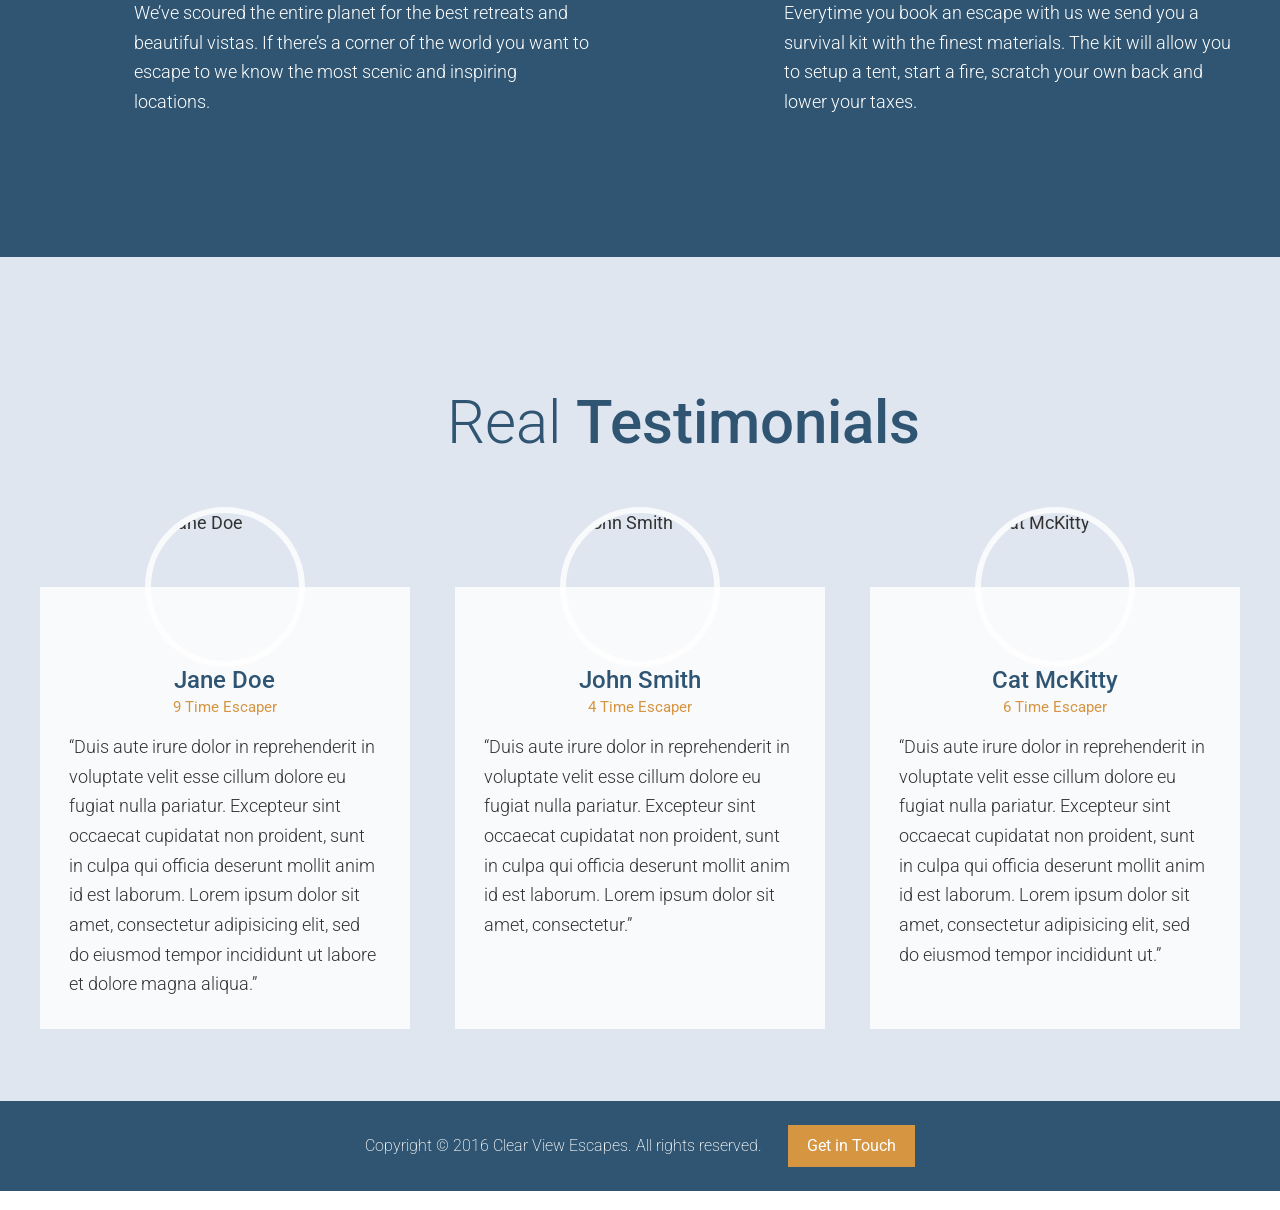
==== commit 181c2e0d: "Completed lazy loading of images." ====
--- a/app/index.html
+++ b/app/index.html
@@ -9,6 +9,7 @@
   <meta name="description" content="Your clarity. One trip away. We create soul restoring journeys that inspire you to be you.">
 
   <link rel="stylesheet" href="temp/styles/styles.css">
+  <script src="/temp/scripts/Vendor.js"></script>
 
 </head>
 <body>
@@ -22,7 +23,7 @@
       </div>
       <div class="site-header__menu-content">
         <div class="site-header__btn-container">
-        <a href="#" class="btn">Get in Touch</a>
+        <a href="#" class="btn open-modal">Get in Touch</a>
         </div>
         <nav class="primary-nav primary-nav--pull-right">
           <ul>
@@ -49,7 +50,7 @@
           <h1 class="large-hero__title">Your clarity.</h1>
           <h2 class="large-hero__subtitle">One trip away.</h2>
           <p class="large-hero__description">We create soul restoring journeys that inspire you to be you.</p>
-          <p><a href="#" class="btn btn--orange btn--large">Get Started Today</a></p>
+          <p><a href="#" class="btn btn--orange btn--large open-modal">Get Started Today</a></p>
         </div>
       </div>
 
@@ -61,14 +62,14 @@
       <h3 class="headline headline--centered headline--orange headline--small headline--narrow headline--light headline--b-margin-large">Ever since, we&rsquo;ve been working to make travel <strong>better for everyone.</strong></h3>
 
       <div class="wrapper wrapper--medium wrapper--b-margin">
-        <img sizes="(min-width: 970px) 976px, 100vw" srcset="assets/images/first-trip-low-res.jpg 565w, assets/images/first-trip.jpg 976w, assets/images/first-trip-hi-dpi.jpg 1952w" alt="Couple walking down a street.">
+        <img class="lazyload" sizes="(min-width: 970px) 976px, 100vw" data-srcset="assets/images/first-trip-low-res.jpg 565w, assets/images/first-trip.jpg 976w, assets/images/first-trip-hi-dpi.jpg 1952w" alt="Couple walking down a street.">
       </div>
       <div class="row row--gutters">
         <div class="row__medium-4 row__medium-4--larger row__b-margin-until-medium">
           <picture>
-            <source sizes="404px" media="(min-width:1020px)" srcset="assets/images/our-start.jpg 404w, assets/images/our-start-hi-dpi.jpg 808w">
-            <source sizes="320px" media="(min-width:800px)" srcset="assets/images/our-start-portrait.jpg 382w, assets/images/our-start-portrait-hi-dpi.jpg 764w">
-            <img srcset="assets/images/our-start-landscape.jpg 800w, assets/images/our-start-landscape-hi-dpi.jpg 1600w" alt="Our founder, Jan Doe"> 
+            <source sizes="404px" media="(min-width:1020px)" data-srcset="assets/images/our-start.jpg 404w, assets/images/our-start-hi-dpi.jpg 808w">
+            <source sizes="320px" media="(min-width:800px)" data-srcset="assets/images/our-start-portrait.jpg 382w, assets/images/our-start-portrait-hi-dpi.jpg 764w">
+            <img class="lazyload" data-srcset="assets/images/our-start-landscape.jpg 800w, assets/images/our-start-landscape-hi-dpi.jpg 1600w" alt="Our founder, Jan Doe"> 
           </picture>
         </div>
         <div class="row__medium-8 row__medium-8--smaller">
@@ -122,7 +123,7 @@
     </div>
   </div>
 
-  <div id="testimonials" class="page-section page-section--testimonials page-section--no-b-padding-until-large" data-matching-link="#testimonials-link">
+  <div id="testimonials" class="page-section page-section--testimonials page-section--no-b-padding-until-large lazyload" data-matching-link="#testimonials-link">
     <div class="wrapper wrapper--no-padding-until-large">
       <h2 class="section-title section-title--blue"><span class="icon icon--comment section-title__icon"></span> Real <strong>Testimonials</strong></h2>
 
@@ -131,7 +132,7 @@
         <div class="row__large-4">
           <div class="testimonial">
             <div class="testimonial__photo">
-              <img sizes="160px" srcset="assets/images/testimonial-jane.jpg 160w, assets/images/testimonial-jane-hi-dpi.jpg 320w" alt="Jane Doe">
+              <img class="lazyload" sizes="160px" data-srcset="assets/images/testimonial-jane.jpg 160w, assets/images/testimonial-jane-hi-dpi.jpg 320w" alt="Jane Doe">
             </div>
             <h3 class="testimonial__title">Jane Doe</h3>
             <h4 class="testimonial__subtitle">9 Time Escaper</h4>
@@ -142,7 +143,7 @@
         <div class="row__large-4">
           <div class="testimonial">
             <div class="testimonial__photo">
-              <img sizes="160px" srcset="assets/images/testimonial-john.jpg 160w, assets/images/testimonial-john-hi-dpi.jpg 320w" alt="John Smith">
+              <img class="lazyload" sizes="160px" data-srcset="assets/images/testimonial-john.jpg 160w, assets/images/testimonial-john-hi-dpi.jpg 320w" alt="John Smith">
             </div>
             <h3 class="testimonial__title">John Smith</h3>
             <h4 class="testimonial__subtitle">4 Time Escaper</h4>
@@ -154,7 +155,7 @@
         <div class="row__large-4"> 
           <div class="testimonial testimonial--last">
             <div class="testimonial__photo">
-              <img sizes="160px" srcset="assets/images/testimonial-cat.jpg 160w, assets/images/testimonial-cat-hi-dpi.jpg 320w" alt="Cat McKitty">
+              <img class="lazyload" sizes="160px" data-srcset="assets/images/testimonial-cat.jpg 160w, assets/images/testimonial-cat-hi-dpi.jpg 320w" alt="Cat McKitty">
             </div>
             <h3 class="testimonial__title">Cat McKitty</h3>
             <h4 class="testimonial__subtitle">6 Time Escaper</h4>
@@ -170,9 +171,28 @@
 
   <footer class="site-footer">
     <div class="wrapper">
-      <p><span class="site-footer__text">Copyright &copy; 2016 Clear View Escapes. All rights reserved.</span> <a href="#" class="btn btn--orange">Get in Touch</a></p>
+      <p><span class="site-footer__text">Copyright &copy; 2016 Clear View Escapes. All rights reserved.</span> <a href="#" class="btn btn--orange open-modal">Get in Touch</a></p>
     </div>  
   </footer>
+
+  <div class="modal">
+    <div class="modal__inner">
+      <h2 class="section-title section-title--blue section-title--less-margin"><span class="icon icon--mail section-title__icon"></span> Get in <strong>Touch</strong></h2>
+      <div class="wrapper wrapper--narrow">
+        <p class="modal__description">We will have an online order system in place soon. Until then, connect with us on any of the platforms below.</p>
+      </div>
+
+      <div class="social-icons">
+        <a href="" class="social-icons__icon"><span class="icon icon--facebook"></span></a>
+        <a href="" class="social-icons__icon"><span class="icon icon--twitter"></span></a>
+        <a href="" class="social-icons__icon"><span class="icon icon--instagram"></span></a>
+        <a href="" class="social-icons__icon"><span class="icon icon--youtube"></span></a>
+      </div>
+    </div>
+
+    <div class="modal__close">X</div>
+  </div>
+
   <script src="/temp/scripts/App.js"></script>
 </body>
 </html>
--- a/app/temp/styles/styles.css
+++ b/app/temp/styles/styles.css
@@ -584,6 +584,10 @@
 		max-width: 976px;
 	}
 
+.wrapper--narrow {
+		max-width: 470px;
+	}
+
 .wrapper--no-padding-until-medium {
 		padding-left: 0;
 		padding-right: 0;
@@ -650,12 +654,10 @@
 	}
 
 @media (min-width: 1010px){
-
-.page-section--testimonials {
-			background: url('/assets/images/testimonials-bg.jpg') top center no-repeat;
-			background-size: cover
-		
-	}
+			.page-section--testimonials.lazyloaded {
+				background: url('/assets/images/testimonials-bg.jpg') top center no-repeat;
+				background-size: cover;
+			}
 	}
 
 .page-section--no-b-padding-until-medium {
@@ -905,6 +907,11 @@
 
 .section-title--blue {
 		color: #2f5572;
+	}
+
+.section-title--less-margin{
+		margin-bottom: 1.3rem;
+		margin-top: 0;
 	}
 
 .section-title__icon {
@@ -1382,4 +1389,89 @@
 		opacity: 1;	
 		-webkit-transform: scale(1);	
 		        transform: scale(1);
-	}+	}
+
+.modal {
+	position: fixed;
+	z-index: 5;
+	background-color: rgba(255, 255, 255, .94);
+	top: 0;
+	bottom: 0;
+	left: 0;
+	right: 0;
+	opacity: 0;
+	visibility: hidden;
+	-webkit-transform: scale(1.2);
+	        transform: scale(1.2);
+	-webkit-transition: all .3s ease-out;
+	transition: all .3s ease-out;
+}
+
+.modal--is-visible {
+		opacity: 1;
+		visibility: visible;
+		-webkit-transform: scale(1);
+		        transform: scale(1);
+	}
+
+.modal__inner {
+		position: absolute;
+		width: 100%;
+		top: 50%;
+		-webkit-transform: translateY(-50%);
+		        transform: translateY(-50%);
+	}
+
+.modal__description {
+		text-align: center;
+		font-size: 1.3rem;
+		font-weight: 300;
+		line-height: 1.65;
+	}
+
+.modal__close {
+		position: absolute;
+		top: 15px;
+		right: 15px;
+		font-size: 2rem;
+		-webkit-transform: scaleX(1.2);
+		        transform: scaleX(1.2);
+		-webkit-transform-origin: 100% 0;
+		        transform-origin: 100% 0;
+		color: #2f5572;
+		cursor: pointer;
+	}
+
+.modal__close:hover {
+			color: #d59541;
+		}
+
+.social-icons {
+	text-align: center;
+}
+
+.social-icons__icon {
+		background-color: #d59541;
+		display: inline-block;
+		margin: 0 5px 5px 5px;
+		width: 33%;
+		height: 72px;
+		position: relative;
+	}
+
+@media (min-width: 530px){
+
+.social-icons__icon {
+			width: 72px;
+			margin: 0 5px
+	}
+	}
+
+.social-icons__icon .icon {
+			display: block;
+			position: absolute;
+			top: 50%;
+			left: 50%;
+			-webkit-transform: translate(-50%, -50%);
+			        transform: translate(-50%, -50%);
+		}
